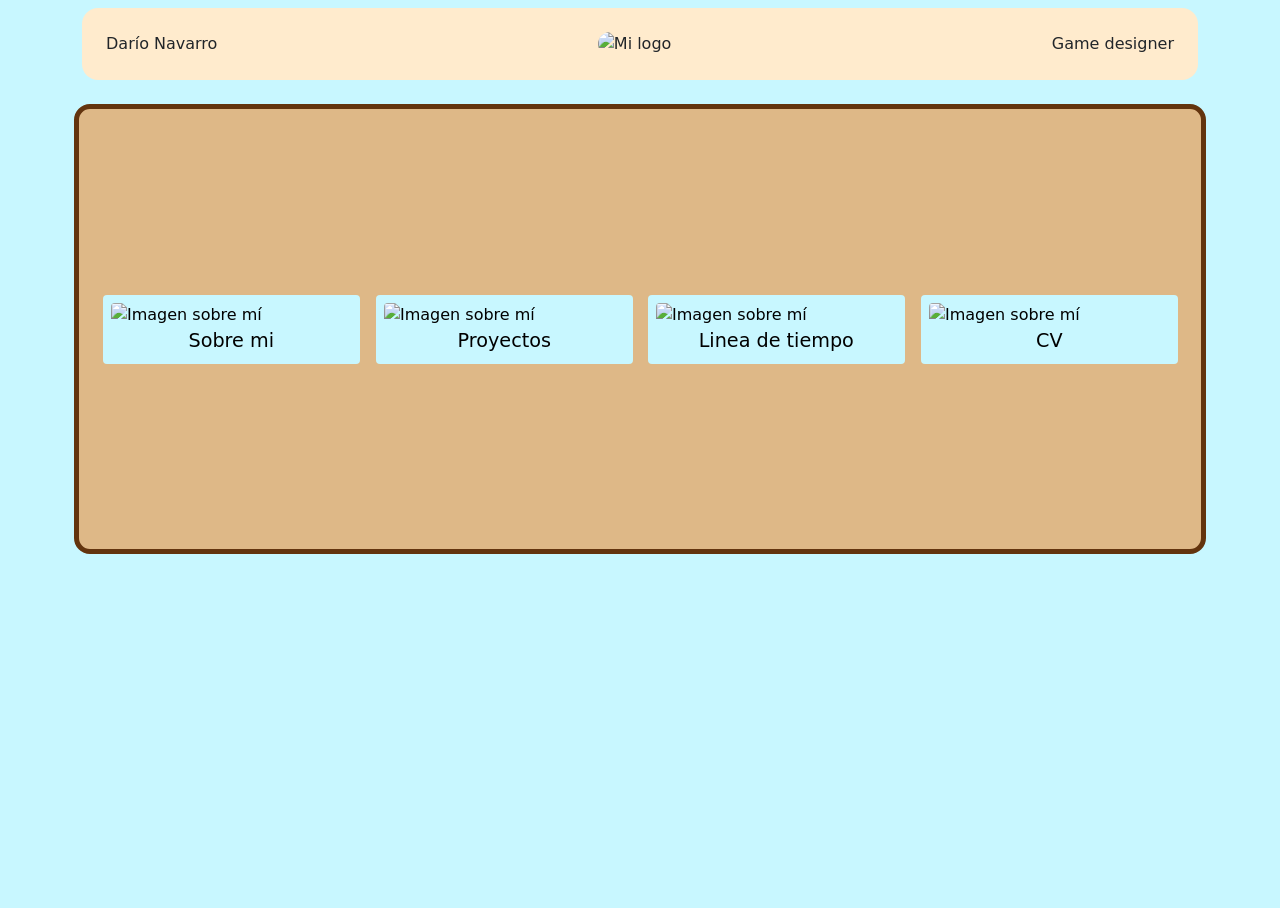
==== index.html @ 2c815daf "Init timeline" ====
<!DOCTYPE html>
<html lang="es" class="h-100">
    <head>
        <meta charset="UTF-8">
        <meta name="viewport" content="width=device-width, initial-scale=1.0">
        <title>Portfolio Darío Navarro</title>

        <!-- Bootstrap -->
        <link href="https://cdn.jsdelivr.net/npm/bootstrap@5.3.3/dist/css/bootstrap.min.css" rel="stylesheet" integrity="sha384-QWTKZyjpPEjISv5WaRU9OFeRpok6YctnYmDr5pNlyT2bRjXh0JMhjY6hW+ALEwIH" crossorigin="anonymous">

        <!-- Mi css -->
        <link rel="stylesheet" href="Css/styles.css">
    </head>
    <body class="container h-md-100">
        <!-- Header. Es la zona de arriba con mi logo, nombre etc -->
        <header class="pf-header pf-heading mt-2 p-4 rounded-4">
            <p>Darío Navarro</p>

            <!-- PONER LOGO BUENO -->
            <img class="rounded-5 w-auto" src="https://picsum.photos/100" alt="Mi logo">

            <p class="text-end">Game designer</p>
        </header>

        <!-- Cuerpo del tablón de anuncios -->
        <div class="pf-board my-4 p-3 gy-3 gy-lg-0 gx-3 row justify-content-evenly h-50 align-items-center">
            <div class="col-12 col-sm-6 col-lg-3">
                <a class="pf-card" href="HTML/sobremi.html">
                    <img class="img-fluid" src="https://picsum.photos/400" alt="Imagen sobre mí">
                    <p class="pf-card-text">Sobre mi</p>
                </a>
            </div>
            <div class="col-12 col-sm-6 col-lg-3">
                <a class="pf-card" href="HTML/proyectos.html">
                    <img class="img-fluid" src="https://picsum.photos/400" alt="Imagen sobre mí">
                    <p class="pf-card-text">Proyectos</p>
                </a>
            </div>
            <div class="col-12 col-sm-6 col-lg-3">
                <a class="pf-card" href="HTML/lineatiempo.html">
                    <img class="img-fluid" src="https://picsum.photos/400" alt="Imagen sobre mí">
                    <p class="pf-card-text">Linea de tiempo</p>
                </a>
            </div>
            <div class="col-12 col-sm-6 col-lg-3">
                <a class="pf-card" href="HTML/sobremi.html">
                    <img class="img-fluid" src="https://picsum.photos/400" alt="Imagen sobre mí">
                    <p class="pf-card-text">CV</p>
                </a>
            </div>
        </div>

        <!-- LIBRERÍAS -->
        <!-- JQueries -->
        <script src="js/libraries/jquery.js"></script>

        <!-- Mi JS -->
        <script src="Js/script.js"></script>
    </body>

    <footer>

    </footer>
</html>
---- Css/styles.css ----
/* ============================================================
   Variables
   ============================================================ */
:root{
    /* TEXTO */
    --font-size-lg: larger;
    --lineas-texto: 3em;

    /* COLORES */
    --color-bg: rgb(200, 247, 255);
    --color-heading: blanchedalmond;
    --color-board: burlywood;
    --color-hover: rgb(180, 218, 240);
    --color-text: black;

    /* BORDES */
    /* General */
    --radius-sm: 0.25rem;
    /* tablero */
    --border-color: rgb(99, 52, 14);
    --border-size: 0.33rem;
    --border-style: solid;

    /* PADDING */
    --padding-card: 0.5rem;

    /* GAP */
    --gap-col: 3rem;
    --gap-col-mobile: 7rem;

    /* TRANSICIONES */
    --transition-card: transform 0.3s ease, background-color 0.3s ease;
    --transition-fade: opacity 0.25s ease;
}

/* ============================================================
   Base
   ============================================================ */
body{
    background-color: var(--color-bg);
}

a{
    color: var(--color-text);
    text-decoration: none;
}

img{
    border-radius: var(--radius-sm);
}

p{
    margin-bottom: 0;
}

h1{
    margin-bottom: 0px;
}

/* ============================================================
   Theme
   ============================================================ */
.pf-heading{
    background-color: var(--color-heading);
}

.pf-board{
    background-color: var(--color-board);
    border: var(--border-size) var(--border-style) var(--border-color);
    border-radius: 1rem;
}

/* ============================================================
   Layout
   ============================================================ */
.pf-header{
    display: flex;
    align-items: center;
    justify-content: space-between;
}

.pf-col{
    display: flex;
    flex-direction: column;
    align-items: center;
    justify-content: center;
    gap: var(--gap-col);
}

.pf-card{
    display: flex;
    flex-direction: column;
    height: 25%;
    align-items: center;
    padding: var(--padding-card);
    background-color: var(--color-bg);
    border-radius: var(--radius-sm);
    will-change: transform;
    transition: var(--transition-card);
}

.pf-card img{
    width: 100%;
}

.pf-card:hover{
    background-color: var(--color-hover);
    transform: rotate(2deg) scale(1.05);
}

.pf-card-text{
    display: flex;
    align-items: center;
    justify-content: center;
    flex-grow: 1;
    width: 100%;
    font-size: var(--font-size-lg);
    text-align: center;
}

/* ============================================================
   Atras
   ============================================================ */
.pf-back-btn{
    position: fixed;
    left: 1vw;
    top: 1vh;
    z-index: 100;
    display: flex;
    align-items: center;
    width: clamp(50px, 10%, 75px);
    background-color: gray;
    border-radius: 100%;
    opacity: 50%;
    transition: var(--transition-fade);
}

.pf-back-btn img{
    width: 100%;
}

.pf-back-btn:hover{
    opacity: 100%;
}

/* ============================================================
   Galeria y carrousel
   ============================================================ */
.pf-carousel{
    display: none;
}

/* ============================================================
   Responsive
   ============================================================ */
@media (max-width: 860px){
    .pf-card-text{
        min-height: var(--lineas-texto);
    }
}

@media (max-width: 992px){
    .pf-col{
        gap: var(--gap-col-mobile);
    }

    .pf-card-text{
        font-size: clamp(0.65rem, 3.4vw, 1rem);
    }

    /* En móvil la cuadrícula se sustituye por el carrusel */
    .pf-gallery{
        display: none;
    }

    .pf-carousel{
        display: block;
    }
}

@media (min-width: 993px){
    .h-md-100{
        height: 100%;
    }
}
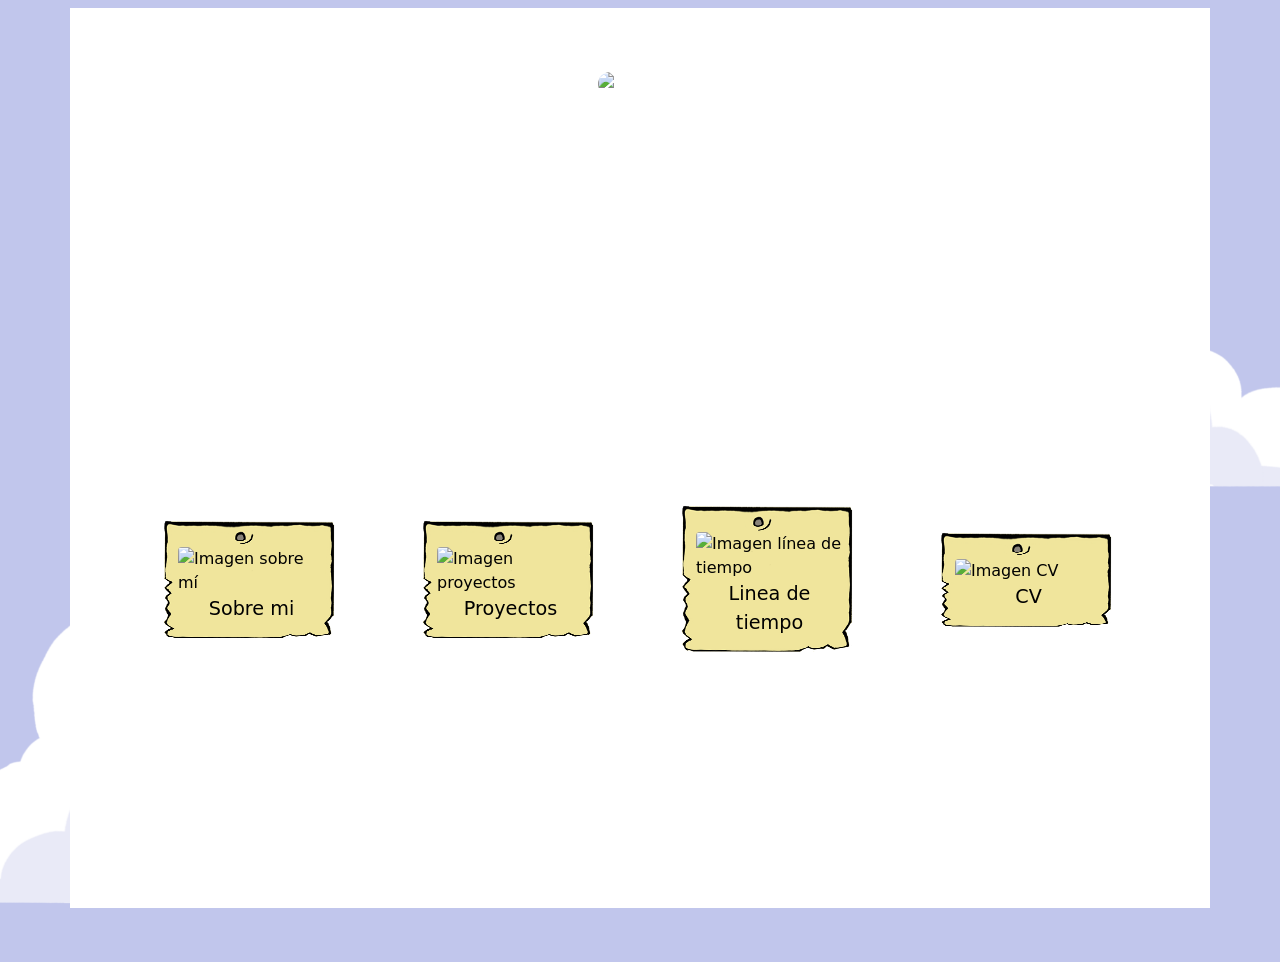
==== commit 7627a80e: "Implementación de arte por vivecode" ====
--- a/index.html
+++ b/index.html
@@ -12,41 +12,58 @@
         <link rel="stylesheet" href="Css/styles.css">
     </head>
     <body class="container h-md-100">
-        <!-- Header. Es la zona de arriba con mi logo, nombre etc -->
-        <header class="pf-header pf-heading mt-2 p-4 rounded-4">
-            <p>Darío Navarro</p>
+        <!-- TITULAR. Cabecera con nombre, logo, etc.
+             .pf-titular = tablón grande de fondo  |  .pf-placa = rótulo oscuro con el texto.
+             Solo hay que poner las clases; las imágenes se cambian en el css (variables --titular-* y --placa-*). -->
+        <header class="pf-titular mt-2">
+            <div class="pf-placa pf-header">
+                <p>Darío Navarro</p>
 
-            <!-- PONER LOGO BUENO -->
-            <img class="rounded-5 w-auto" src="https://picsum.photos/100" alt="Mi logo">
+                <!-- PONER LOGO BUENO -->
+                <img class="rounded-5 w-auto" src="https://picsum.photos/100" alt="Mi logo">
 
-            <p class="text-end">Game designer</p>
+                <p class="text-end">Game designer</p>
+            </div>
         </header>
 
-        <!-- Cuerpo del tablón de anuncios -->
-        <div class="pf-board my-4 p-3 gy-3 gy-lg-0 gx-3 row justify-content-evenly h-50 align-items-center">
-            <div class="col-12 col-sm-6 col-lg-3">
-                <a class="pf-card" href="HTML/sobremi.html">
-                    <img class="img-fluid" src="https://picsum.photos/400" alt="Imagen sobre mí">
-                    <p class="pf-card-text">Sobre mi</p>
-                </a>
-            </div>
-            <div class="col-12 col-sm-6 col-lg-3">
-                <a class="pf-card" href="HTML/proyectos.html">
-                    <img class="img-fluid" src="https://picsum.photos/400" alt="Imagen sobre mí">
-                    <p class="pf-card-text">Proyectos</p>
-                </a>
-            </div>
-            <div class="col-12 col-sm-6 col-lg-3">
-                <a class="pf-card" href="HTML/lineatiempo.html">
-                    <img class="img-fluid" src="https://picsum.photos/400" alt="Imagen sobre mí">
-                    <p class="pf-card-text">Linea de tiempo</p>
-                </a>
-            </div>
-            <div class="col-12 col-sm-6 col-lg-3">
-                <a class="pf-card" href="HTML/sobremi.html">
-                    <img class="img-fluid" src="https://picsum.photos/400" alt="Imagen sobre mí">
-                    <p class="pf-card-text">CV</p>
-                </a>
+        <!-- TABLÓN de anuncios.
+             .pf-board = fondo de madera (variables --tablon-* del css).
+             El .row de dentro contiene los FOLIOS (.pf-card) pegados encima (variables --folio-* del css). -->
+        <div class="pf-board my-4">
+            <div class="row gy-3 gy-lg-0 gx-3 justify-content-evenly align-items-center">
+
+                <!-- FOLIO 1 -->
+                <div class="col-12 col-sm-6 col-lg-3 ">
+                    <a class="pf-card" href="HTML/sobremi.html">
+                        <img class="img-fluid" src="https://picsum.photos/400" alt="Imagen sobre mí">
+                        <p class="pf-card-text">Sobre mi</p>
+                    </a>
+                </div>
+
+                <!-- FOLIO 2 -->
+                <div class="col-12 col-sm-6 col-lg-3">
+                    <a class="pf-card" href="HTML/proyectos.html">
+                        <img class="img-fluid" src="https://picsum.photos/400" alt="Imagen proyectos">
+                        <p class="pf-card-text">Proyectos</p>
+                    </a>
+                </div>
+
+                <!-- FOLIO 3 -->
+                <div class="col-12 col-sm-6 col-lg-3">
+                    <a class="pf-card" href="HTML/lineatiempo.html">
+                        <img class="img-fluid" src="https://picsum.photos/400" alt="Imagen línea de tiempo">
+                        <p class="pf-card-text">Linea de tiempo</p>
+                    </a>
+                </div>
+
+                <!-- FOLIO 4 -->
+                <div class="col-12 col-sm-6 col-lg-3">
+                    <a class="pf-card" href="HTML/sobremi.html">
+                        <img class="img-fluid" src="https://picsum.photos/400" alt="Imagen CV">
+                        <p class="pf-card-text">CV</p>
+                    </a>
+                </div>
+
             </div>
         </div>
 
@@ -61,4 +78,4 @@
     <footer>
 
     </footer>
-</html>
+</html>
--- a/Css/styles.css
+++ b/Css/styles.css
@@ -1,45 +1,117 @@
-/* ============================================================
-   Variables
-   ============================================================ */
+/* ╔══════════════════════════════════════════════════════════════════╗
+   ║                         ÍNDICE DE AJUSTES                        ║
+   ║  Todo lo que hay que tocar está en el bloque :root de abajo.     ║
+   ║  Para cada pieza de arte hay SIEMPRE las mismas variables:       ║
+   ║     -img      → ruta de la imagen                                ║
+   ║     -slice    → cuánto de la IMAGEN es "borde" (en %, ver abajo) ║
+   ║     -borde    → tamaño en PANTALLA de esas esquinas/lados        ║
+   ║     -padding  → espacio entre el borde y el contenido            ║
+   ║  1. FONDO TOTAL   (nubes, se repite en vertical)                 ║
+   ║  2. TABLÓN        (tablones de madera, se repite en vertical)    ║
+   ║  3. FOLIO         (hoja de papel que enmarca imagen + texto)     ║
+   ║  4. TITULAR       (tablón grande de la cabecera)                 ║
+   ║  5. PLACA         (rótulo oscuro dentro del titular)             ║
+   ╚══════════════════════════════════════════════════════════════════╝ */
+
 :root{
-    /* TEXTO */
+
+    /* ══════════════════════════════════════════════════════════════
+       1. FONDO TOTAL · nubes
+       Una imagen que empalma consigo misma arriba/abajo y se repite
+       hacia abajo todo lo que haga falta.
+       ══════════════════════════════════════════════════════════════ */
+    --fondo-img: url("/media/img/Deco/Cielo.png");  /* ← IMAGEN */
+    --fondo-tamano: 100% auto;     /* ancho alto. "100% auto" = ocupa todo el ancho sin deformarse */
+    --fondo-posicion: top center;
+    --fondo-respaldo: rgb(176, 178, 220);  /* color de cielo mientras carga / si falta la imagen */
+
+    /* ══════════════════════════════════════════════════════════════
+       2. TABLÓN · tablones de madera
+       Necesita DOS imágenes del mismo tile (ver documentación).
+       ══════════════════════════════════════════════════════════════ */
+    --tablon-img-bordes: url("../media/img/tablones-tile.png");   /* ← IMAGEN 1: tile completo */
+    --tablon-img-centro: url("../media/img/tablones-centro.png"); /* ← IMAGEN 2: tile sin bordes laterales */
+    --tablon-alto: 778;            /* ← alto en px de la imagen (solo el número) */
+    --tablon-lado: 16;             /* ← ancho en px del borde lateral (solo el número) */
+    --tablon-repeticiones: 1;      /* nº mínimo de tiles (1 tile = 5 tablones) */
+    --tablon-padding: 40px 32px;   /* margen interior: arriba/abajo  izquierda/derecha */
+
+    /* ══════════════════════════════════════════════════════════════
+       3. FOLIO · hoja de papel que enmarca cada imagen+texto
+       ══════════════════════════════════════════════════════════════ */
+    --folio-img: url("/media/img/Deco/Hojas/hojaentera.png");        /* ← IMAGEN */
+
+    /* --folio-slice: qué parte de la IMAGEN cuenta como "borde" (contorno irregular + margen transparente + chincheta).
+       Se da en % para que funcione con cualquier resolución de imagen (1x, 2x, 4x...).
+       Orden: ARRIBA  DERECHA  ABAJO  IZQUIERDA.
+       Cómo ajustarlo: mide en la imagen la distancia (px) desde su borde hasta donde TERMINA el contorno
+       irregular (arriba, hasta debajo de la chincheta) y divídela entre el alto/ancho de la imagen.
+       Si ves el contorno del papel TAPADO por la foto → AUMENTA el %. */
+    --folio-slice: 14% 8% 8% 8%;
+
+    /* --folio-borde: cuánto papel se ve (en pantalla) entre el contorno y la imagen. Mismo orden. Aquí SÍ vale px/rem.
+       Si el papel queda pegado a la foto → AUMENTA. Si sobra mucho papel → REDUCE. */
+    --folio-borde: 3.5rem 1.5rem 1.5rem 1.5rem;
+    --folio-padding: 0.5rem 1.5rem 1rem 1.5rem;  /* espacio extra hasta el contenido (arriba derecha abajo izquierda) */
+    --folio-repeat: stretch;       /* stretch = estira los lados | round = los repite (si llevan dibujo repetible) */
+    --folio-respaldo: transparent; /* color provisional mientras no hay arte (ej: khaki). Con arte: transparent */
+
+    /* Chincheta / clip (OPCIONAL): imagen suelta encima del folio, centrada arriba.
+       Si la chincheta YA está dibujada dentro de folio.png, déjalo en none. */
+    --folio-chincheta-img: none;   /* ej: url("../media/img/folio-chincheta.png") */
+    --folio-chincheta-ancho: 2rem;
+    --folio-chincheta-y: -0.5rem;  /* posición vertical (negativo = sobresale por arriba) */
+
+    /* ══════════════════════════════════════════════════════════════
+       4. TITULAR · tablón grande de la cabecera
+       ══════════════════════════════════════════════════════════════ */
+    --titular-img: url("../media/img/titular.png");    /* ← IMAGEN */
+    --titular-slice: 25% 4%;       /* ← % de la IMAGEN que es borde: ARRIBA/ABAJO  IZQUIERDA/DERECHA (o 4 valores) */
+    --titular-borde: 1.5rem 2rem;  /* ← borde en pantalla: ARRIBA/ABAJO  IZQUIERDA/DERECHA */
+    --titular-padding: 0.5rem;     /* espacio entre el borde y la placa */
+    --titular-repeat: stretch;
+    --titular-respaldo: transparent;
+
+    /* ══════════════════════════════════════════════════════════════
+       5. PLACA · rótulo oscuro dentro del titular (lleva el texto)
+       ══════════════════════════════════════════════════════════════ */
+    --placa-img: url("../media/img/placa.png");        /* ← IMAGEN */
+    --placa-slice: 25% 4%;         /* ← % de la IMAGEN que es borde: ARRIBA/ABAJO  IZQUIERDA/DERECHA (o 4 valores) */
+    --placa-borde: 1rem 1.5rem;    /* ← borde en pantalla: ARRIBA/ABAJO  IZQUIERDA/DERECHA */
+    --placa-padding: 1rem 1.5rem;  /* espacio entre el borde y el texto */
+    --placa-repeat: stretch;
+    --placa-respaldo: transparent;
+    --placa-color-texto: white;
+    --fuente-titular: inherit;     /* ej: "Patrick Hand", cursive */
+
+    /* ══════════════════════════════════════════════════════════════
+       OTROS (no tienen que ver con el arte)
+       ══════════════════════════════════════════════════════════════ */
     --font-size-lg: larger;
     --lineas-texto: 3em;
-
-    /* COLORES */
-    --color-bg: rgb(200, 247, 255);
-    --color-heading: blanchedalmond;
-    --color-board: burlywood;
-    --color-hover: rgb(180, 218, 240);
     --color-text: black;
-
-    /* BORDES */
-    /* General */
     --radius-sm: 0.25rem;
-    /* tablero */
-    --border-color: rgb(99, 52, 14);
-    --border-size: 0.33rem;
-    --border-style: solid;
-
-    /* PADDING */
-    --padding-card: 0.5rem;
-
-    /* GAP */
     --gap-col: 3rem;
     --gap-col-mobile: 7rem;
-
-    /* TRANSICIONES */
-    --transition-card: transform 0.3s ease, background-color 0.3s ease;
+    --transition-card: transform 0.3s ease;
     --transition-fade: opacity 0.25s ease;
 }
 
 /* ============================================================
+   1. FONDO TOTAL (nubes)
+   ⚠ NO TOCAR. Se ajusta con las variables --fondo-*
+   ============================================================ */
+html{
+    background-color: var(--fondo-respaldo);
+    background-image: var(--fondo-img);
+    background-size: var(--fondo-tamano);
+    background-position: var(--fondo-posicion);
+    background-repeat: repeat-y;
+}
+
+/* ============================================================
    Base
    ============================================================ */
-body{
-    background-color: var(--color-bg);
-}
-
 a{
     color: var(--color-text);
     text-decoration: none;
@@ -58,16 +130,85 @@
 }
 
 /* ============================================================
-   Theme
-   ============================================================ */
-.pf-heading{
-    background-color: var(--color-heading);
-}
-
+   MOTOR 9-SLICE (folio, titular, placa)
+   ⚠ NO TOCAR. Las tres piezas comparten este bloque; cada una
+   solo se diferencia en sus variables (más abajo).
+   ============================================================ */
+.pf-card,
+.pf-titular,
+.pf-placa{
+    box-sizing: border-box;
+    border-style: solid;
+    border-color: transparent;               /* si falta la imagen no sale un borde negro */
+    border-width: var(--s9-borde);
+    border-image-source: var(--s9-img);
+    border-image-slice: var(--s9-slice) fill;
+    border-image-repeat: var(--s9-repeat);
+    padding: var(--s9-padding);
+    background-color: var(--s9-respaldo);
+    background-clip: padding-box;
+}
+
+/* Cada clase "enchufa" sus variables al motor */
+.pf-card{
+    --s9-img: var(--folio-img);
+    --s9-slice: var(--folio-slice);
+    --s9-borde: var(--folio-borde);
+    --s9-padding: var(--folio-padding);
+    --s9-repeat: var(--folio-repeat);
+    --s9-respaldo: var(--folio-respaldo);
+}
+
+.pf-titular{
+    --s9-img: var(--titular-img);
+    --s9-slice: var(--titular-slice);
+    --s9-borde: var(--titular-borde);
+    --s9-padding: var(--titular-padding);
+    --s9-repeat: var(--titular-repeat);
+    --s9-respaldo: var(--titular-respaldo);
+}
+
+.pf-placa{
+    --s9-img: var(--placa-img);
+    --s9-slice: var(--placa-slice);
+    --s9-borde: var(--placa-borde);
+    --s9-padding: var(--placa-padding);
+    --s9-repeat: var(--placa-repeat);
+    --s9-respaldo: var(--placa-respaldo);
+    color: var(--placa-color-texto);
+    font-family: var(--fuente-titular);
+}
+
+/* ============================================================
+   2. TABLÓN DE MADERA (.pf-board)
+   ⚠ NO TOCAR. Todo se ajusta desde las variables --tablon-*
+   ============================================================ */
 .pf-board{
-    background-color: var(--color-board);
-    border: var(--border-size) var(--border-style) var(--border-color);
-    border-radius: 1rem;
+    box-sizing: border-box;
+    min-height: calc(var(--tablon-alto) * var(--tablon-repeticiones) * 1px);
+    padding: var(--tablon-padding);
+
+    /* Centra las hojas en vertical dentro del tablón */
+    display: flex;
+    flex-direction: column;
+    justify-content: center;
+
+    /* CAPA 1 (encima): bordes laterales irregulares */
+    border-style: solid;
+    border-color: transparent;
+    border-width: 0 calc(var(--tablon-lado) * 1px);
+    border-image-source: var(--tablon-img-bordes);
+    border-image-slice: 0 var(--tablon-lado);
+    border-image-repeat: stretch round;
+
+    /* CAPA 2 (debajo): relleno de madera y líneas divisorias */
+    background-image: var(--tablon-img-centro);
+    background-size: 100% calc(var(--tablon-alto) * 1px);
+    background-repeat: no-repeat round;
+    background-clip: padding-box;
+
+    /* ✖ NO añadir aquí: background-color, background (abreviado),
+         border-radius, overflow:hidden ni border-width arriba/abajo. */
 }
 
 /* ============================================================
@@ -87,24 +228,40 @@
     gap: var(--gap-col);
 }
 
+/* ============================================================
+   3. FOLIO (.pf-card) · contenido y chincheta
+   (el marco de papel lo pone el motor 9-slice de arriba)
+   ============================================================ */
 .pf-card{
+    position: relative;
     display: flex;
     flex-direction: column;
-    height: 25%;
-    align-items: center;
-    padding: var(--padding-card);
-    background-color: var(--color-bg);
-    border-radius: var(--radius-sm);
+    height: auto;              /* ⚠ el folio SIEMPRE mide lo que mide su contenido (imagen + texto). No poner % ni px aquí */
+    align-items: center;
     will-change: transform;
     transition: var(--transition-card);
 }
 
+.pf-card::before{                            /* chincheta (opcional) */
+    content: "";
+    position: absolute;
+    top: var(--folio-chincheta-y);
+    left: 50%;
+    width: var(--folio-chincheta-ancho);
+    aspect-ratio: 1;
+    transform: translateX(-50%);
+    background: var(--folio-chincheta-img) center / contain no-repeat;
+    pointer-events: none;
+}
+
 .pf-card img{
+    display: block;
     width: 100%;
+    height: auto;
+    flex-shrink: 0;            /* la imagen nunca se encoge dentro del folio */
 }
 
 .pf-card:hover{
-    background-color: var(--color-hover);
     transform: rotate(2deg) scale(1.05);
 }
 
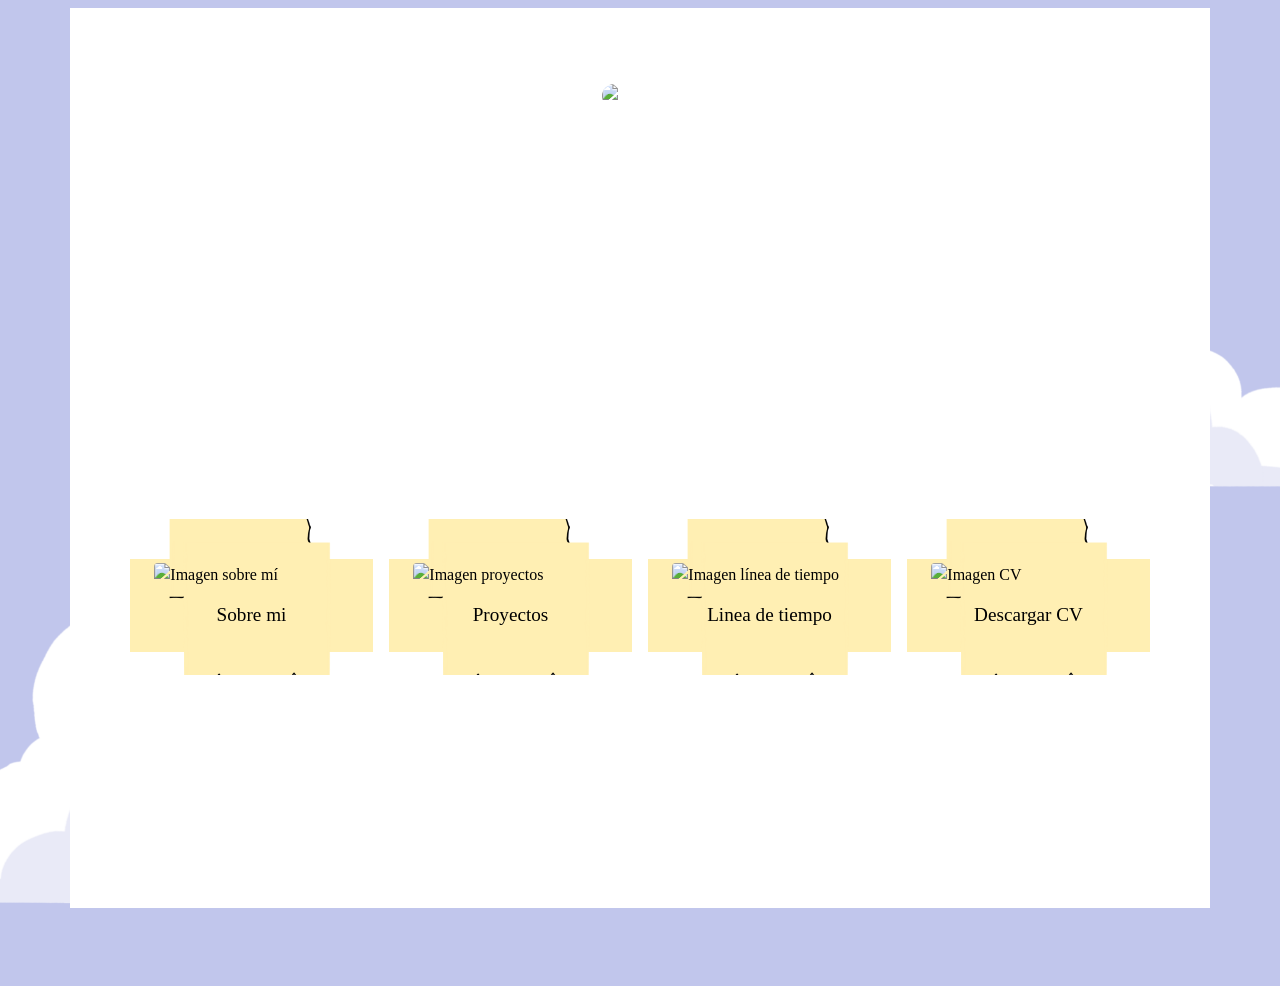
==== commit 1e90e384: "Mejoras visual Hojas (a medias), tipografía, justificar contenido, enlace descarga CV" ====
--- a/index.html
+++ b/index.html
@@ -17,12 +17,12 @@
              Solo hay que poner las clases; las imágenes se cambian en el css (variables --titular-* y --placa-*). -->
         <header class="pf-titular mt-2">
             <div class="pf-placa pf-header">
-                <p>Darío Navarro</p>
+                <h1>Darío Navarro</h1>
 
                 <!-- PONER LOGO BUENO -->
                 <img class="rounded-5 w-auto" src="https://picsum.photos/100" alt="Mi logo">
 
-                <p class="text-end">Game designer</p>
+                <h1 class="text-end">Game designer</h1>
             </div>
         </header>
 
@@ -30,10 +30,10 @@
              .pf-board = fondo de madera (variables --tablon-* del css).
              El .row de dentro contiene los FOLIOS (.pf-card) pegados encima (variables --folio-* del css). -->
         <div class="pf-board my-4">
-            <div class="row gy-3 gy-lg-0 gx-3 justify-content-evenly align-items-center">
+            <div class="row gy-3 gy-lg-0 gx-3 justify-content-evenly">
 
                 <!-- FOLIO 1 -->
-                <div class="col-12 col-sm-6 col-lg-3 ">
+                <div class="col-12 col-sm-6 col-lg-3">
                     <a class="pf-card" href="HTML/sobremi.html">
                         <img class="img-fluid" src="https://picsum.photos/400" alt="Imagen sobre mí">
                         <p class="pf-card-text">Sobre mi</p>
@@ -42,7 +42,7 @@
 
                 <!-- FOLIO 2 -->
                 <div class="col-12 col-sm-6 col-lg-3">
-                    <a class="pf-card" href="HTML/proyectos.html">
+                    <a class="pf-card d-flex" href="HTML/proyectos.html">
                         <img class="img-fluid" src="https://picsum.photos/400" alt="Imagen proyectos">
                         <p class="pf-card-text">Proyectos</p>
                     </a>
@@ -58,9 +58,9 @@
 
                 <!-- FOLIO 4 -->
                 <div class="col-12 col-sm-6 col-lg-3">
-                    <a class="pf-card" href="HTML/sobremi.html">
+                    <a class="pf-card" href="media/Docs/CV-MonitorDarioNavarro.pdf" download="CV Dario Navarro Garcia">
                         <img class="img-fluid" src="https://picsum.photos/400" alt="Imagen CV">
-                        <p class="pf-card-text">CV</p>
+                        <p class="pf-card-text">Descargar CV</p>
                     </a>
                 </div>
 
--- a/Css/styles.css
+++ b/Css/styles.css
@@ -8,7 +8,7 @@
    ║     -padding  → espacio entre el borde y el contenido            ║
    ║  1. FONDO TOTAL   (nubes, se repite en vertical)                 ║
    ║  2. TABLÓN        (tablones de madera, se repite en vertical)    ║
-   ║  3. FOLIO         (hoja de papel que enmarca imagen + texto)     ║
+   ║  3. FOLIO         (hoja de papel: pieza arriba/medio/abajo)      ║
    ║  4. TITULAR       (tablón grande de la cabecera)                 ║
    ║  5. PLACA         (rótulo oscuro dentro del titular)             ║
    ╚══════════════════════════════════════════════════════════════════╝ */
@@ -20,7 +20,7 @@
        Una imagen que empalma consigo misma arriba/abajo y se repite
        hacia abajo todo lo que haga falta.
        ══════════════════════════════════════════════════════════════ */
-    --fondo-img: url("/media/img/Deco/Cielo.png");  /* ← IMAGEN */
+    --fondo-img: url("../media/img/Deco/Cielo.png");  /* ← IMAGEN */
     --fondo-tamano: 100% auto;     /* ancho alto. "100% auto" = ocupa todo el ancho sin deformarse */
     --fondo-posicion: top center;
     --fondo-respaldo: rgb(176, 178, 220);  /* color de cielo mientras carga / si falta la imagen */
@@ -38,23 +38,36 @@
 
     /* ══════════════════════════════════════════════════════════════
        3. FOLIO · hoja de papel que enmarca cada imagen+texto
-       ══════════════════════════════════════════════════════════════ */
-    --folio-img: url("/media/img/Deco/Hojas/hojaentera.png");        /* ← IMAGEN */
-
-    /* --folio-slice: qué parte de la IMAGEN cuenta como "borde" (contorno irregular + margen transparente + chincheta).
-       Se da en % para que funcione con cualquier resolución de imagen (1x, 2x, 4x...).
-       Orden: ARRIBA  DERECHA  ABAJO  IZQUIERDA.
-       Cómo ajustarlo: mide en la imagen la distancia (px) desde su borde hasta donde TERMINA el contorno
-       irregular (arriba, hasta debajo de la chincheta) y divídela entre el alto/ancho de la imagen.
-       Si ves el contorno del papel TAPADO por la foto → AUMENTA el %. */
-    --folio-slice: 14% 8% 8% 8%;
-
-    /* --folio-borde: cuánto papel se ve (en pantalla) entre el contorno y la imagen. Mismo orden. Aquí SÍ vale px/rem.
-       Si el papel queda pegado a la foto → AUMENTA. Si sobra mucho papel → REDUCE. */
-    --folio-borde: 3.5rem 1.5rem 1.5rem 1.5rem;
-    --folio-padding: 0.5rem 1.5rem 1rem 1.5rem;  /* espacio extra hasta el contenido (arriba derecha abajo izquierda) */
-    --folio-repeat: stretch;       /* stretch = estira los lados | round = los repite (si llevan dibujo repetible) */
-    --folio-respaldo: transparent; /* color provisional mientras no hay arte (ej: khaki). Con arte: transparent */
+       Se construye por SECCIONES (como los tablones):
+            ┌───────────────┐
+            │  ARRIBA       │  borde roto de arriba (+ chincheta si la lleva)
+            ├───────────────┤
+            │  MEDIO        │  laterales del papel (se estira en vertical)
+            ├───────────────┤
+            │  ABAJO        │  borde roto de abajo
+            └───────────────┘
+       Las 3 imágenes deben tener EL MISMO ANCHO (ver documentación / script dividir_folio.py).
+       Todo se escala con el ancho del folio, por eso no se puede deformar ni desbordar.
+       ══════════════════════════════════════════════════════════════ */
+    --folio-img-arriba: url("/media/img/Deco/Hojas/hojalado.png");   /* ← IMAGEN 1: parte de arriba */
+    --folio-img-medio:  url("/media/img/Deco/Hojas/hojacentro.png");    /* ← IMAGEN 2: parte central */
+    --folio-img-abajo:  url("/media/img/Deco/Hojas/hojaesquina2.png");    /* ← IMAGEN 3: parte de abajo */
+
+    /* Medidas en px de las imágenes de arriba y abajo (solo números, SIN "px").
+       Las imprime el script dividir_folio.py. Sirven para calcular la proporción. */
+    --folio-arriba-ancho: 1016;    /* ← ancho de folio-arriba.png */
+    --folio-arriba-alto:  170;     /* ← alto  de folio-arriba.png */
+    --folio-abajo-ancho:  1016;    /* ← ancho de folio-abajo.png */
+    --folio-abajo-alto:   100;     /* ← alto  de folio-abajo.png */
+
+    /* Margen del contenido (imagen + texto) respecto al papel */
+    --folio-margen-x: 10%;         /* laterales. En % del ancho del folio (si sube, la imagen se hace más pequeña) */
+    --folio-margen-arriba: 0.25rem;/* espacio entre la parte de arriba del papel y la imagen */
+    --folio-margen-abajo: 0.5rem;  /* espacio entre el texto y la parte de abajo del papel */
+
+    --folio-medio-tamano: 100% 100%; /* "100% 100%" = el medio se estira. No tocar salvo que el artista lo pida */
+    --folio-texto-lineas: 2;       /* líneas de texto que se RESERVAN bajo la imagen (así todos los folios miden igual aunque un título ocupe 1 o 2 líneas) */
+    --folio-respaldo: transparent; /* color provisional del papel mientras no hay arte (ej: khaki). Con arte: transparent */
 
     /* Chincheta / clip (OPCIONAL): imagen suelta encima del folio, centrada arriba.
        Si la chincheta YA está dibujada dentro de folio.png, déjalo en none. */
@@ -88,7 +101,6 @@
        OTROS (no tienen que ver con el arte)
        ══════════════════════════════════════════════════════════════ */
     --font-size-lg: larger;
-    --lineas-texto: 3em;
     --color-text: black;
     --radius-sm: 0.25rem;
     --gap-col: 3rem;
@@ -97,6 +109,19 @@
     --transition-fade: opacity 0.25s ease;
 }
 
+/* FUENTES */
+@font-face {
+    font-family: 'Zilla Slab';
+    src: url(https://fonts.googleapis.com/css2?family=Zilla+Slab:wght@700&display=swap);
+    font-weight: normal;
+    font-style: normal;
+    font-display: swap;
+}
+
+*{
+    font-family:'Zilla Slab';
+}
+
 /* ============================================================
    1. FONDO TOTAL (nubes)
    ⚠ NO TOCAR. Se ajusta con las variables --fondo-*
@@ -130,11 +155,10 @@
 }
 
 /* ============================================================
-   MOTOR 9-SLICE (folio, titular, placa)
+   MOTOR 9-SLICE (titular y placa)
    ⚠ NO TOCAR. Las tres piezas comparten este bloque; cada una
    solo se diferencia en sus variables (más abajo).
    ============================================================ */
-.pf-card,
 .pf-titular,
 .pf-placa{
     box-sizing: border-box;
@@ -150,15 +174,6 @@
 }
 
 /* Cada clase "enchufa" sus variables al motor */
-.pf-card{
-    --s9-img: var(--folio-img);
-    --s9-slice: var(--folio-slice);
-    --s9-borde: var(--folio-borde);
-    --s9-padding: var(--folio-padding);
-    --s9-repeat: var(--folio-repeat);
-    --s9-respaldo: var(--folio-respaldo);
-}
-
 .pf-titular{
     --s9-img: var(--titular-img);
     --s9-slice: var(--titular-slice);
@@ -229,20 +244,64 @@
 }
 
 /* ============================================================
-   3. FOLIO (.pf-card) · contenido y chincheta
-   (el marco de papel lo pone el motor 9-slice de arriba)
-   ============================================================ */
+   3. FOLIO (.pf-card) · por secciones: arriba / medio / abajo
+   ⚠ NO TOCAR. Se ajusta con las variables --folio-*
+   ============================================================ */
+
+/* ── MISMO TAMAÑO PARA TODOS LOS FOLIOS ──
+   Las columnas de una fila se estiran a la altura de la más alta
+   y cada folio rellena su columna. (!important porque Bootstrap lo usa en .align-items-center) */
+.pf-board .row{
+    align-items: stretch !important;
+}
+
+.pf-board .row > *{
+    display: flex;
+}
+
 .pf-card{
     position: relative;
     display: flex;
     flex-direction: column;
-    height: auto;              /* ⚠ el folio SIEMPRE mide lo que mide su contenido (imagen + texto). No poner % ni px aquí */
-    align-items: center;
+    flex: 1 1 auto;            /* rellena la columna (ancho y alto) */
+    height: auto;              /* ⚠ NO poner % ni px aquí */
+    align-items: center;
+    box-sizing: border-box;
+
+    /* Las franjas de arriba y abajo se reservan con padding en % (= % del ANCHO del folio),
+       igual a la proporción de cada imagen. El -1px hace que el medio solape 1px bajo la
+       pieza de arriba/abajo y no salga una línea fina entre secciones. */
+    padding: calc(var(--folio-arriba-alto) / var(--folio-arriba-ancho) * 100% - 1px) 0
+             calc(var(--folio-abajo-alto)  / var(--folio-abajo-ancho)  * 100% - 1px) 0;
+
+    /* 3 capas (la primera queda encima): arriba, abajo, medio */
+    background-image: var(--folio-img-arriba), var(--folio-img-abajo), var(--folio-img-medio);
+    background-size: 100% auto, 100% auto, var(--folio-medio-tamano);   /* "auto" = mantiene la proporción */
+    background-position: top center, bottom center, center;
+    background-repeat: no-repeat;
+    background-origin: border-box, border-box, content-box;
+    background-clip: border-box, border-box, content-box;   /* el medio solo pinta ENTRE arriba y abajo */
+    background-color: var(--folio-respaldo);                 /* (se pinta solo en la zona central) */
+
     will-change: transform;
     transition: var(--transition-card);
 }
 
-.pf-card::before{                            /* chincheta (opcional) */
+/* Contenido (imagen y texto): nunca más ancho que el papel */
+.pf-card > *{
+    width: calc(100% - 2 * var(--folio-margen-x));
+    min-width: 0;
+}
+
+.pf-card > :first-child{
+    margin-top: var(--folio-margen-arriba);
+}
+
+.pf-card > :last-child{
+    margin-bottom: var(--folio-margen-abajo);
+}
+
+.pf-card::before{                            /* chincheta suelta (opcional) */
     content: "";
     position: absolute;
     top: var(--folio-chincheta-y);
@@ -256,7 +315,6 @@
 
 .pf-card img{
     display: block;
-    width: 100%;
     height: auto;
     flex-shrink: 0;            /* la imagen nunca se encoge dentro del folio */
 }
@@ -270,7 +328,7 @@
     align-items: center;
     justify-content: center;
     flex-grow: 1;
-    width: 100%;
+    min-height: calc(var(--folio-texto-lineas) * 1.5em);   /* reserva N líneas de texto */
     font-size: var(--font-size-lg);
     text-align: center;
 }
@@ -310,12 +368,6 @@
 /* ============================================================
    Responsive
    ============================================================ */
-@media (max-width: 860px){
-    .pf-card-text{
-        min-height: var(--lineas-texto);
-    }
-}
-
 @media (max-width: 992px){
     .pf-col{
         gap: var(--gap-col-mobile);
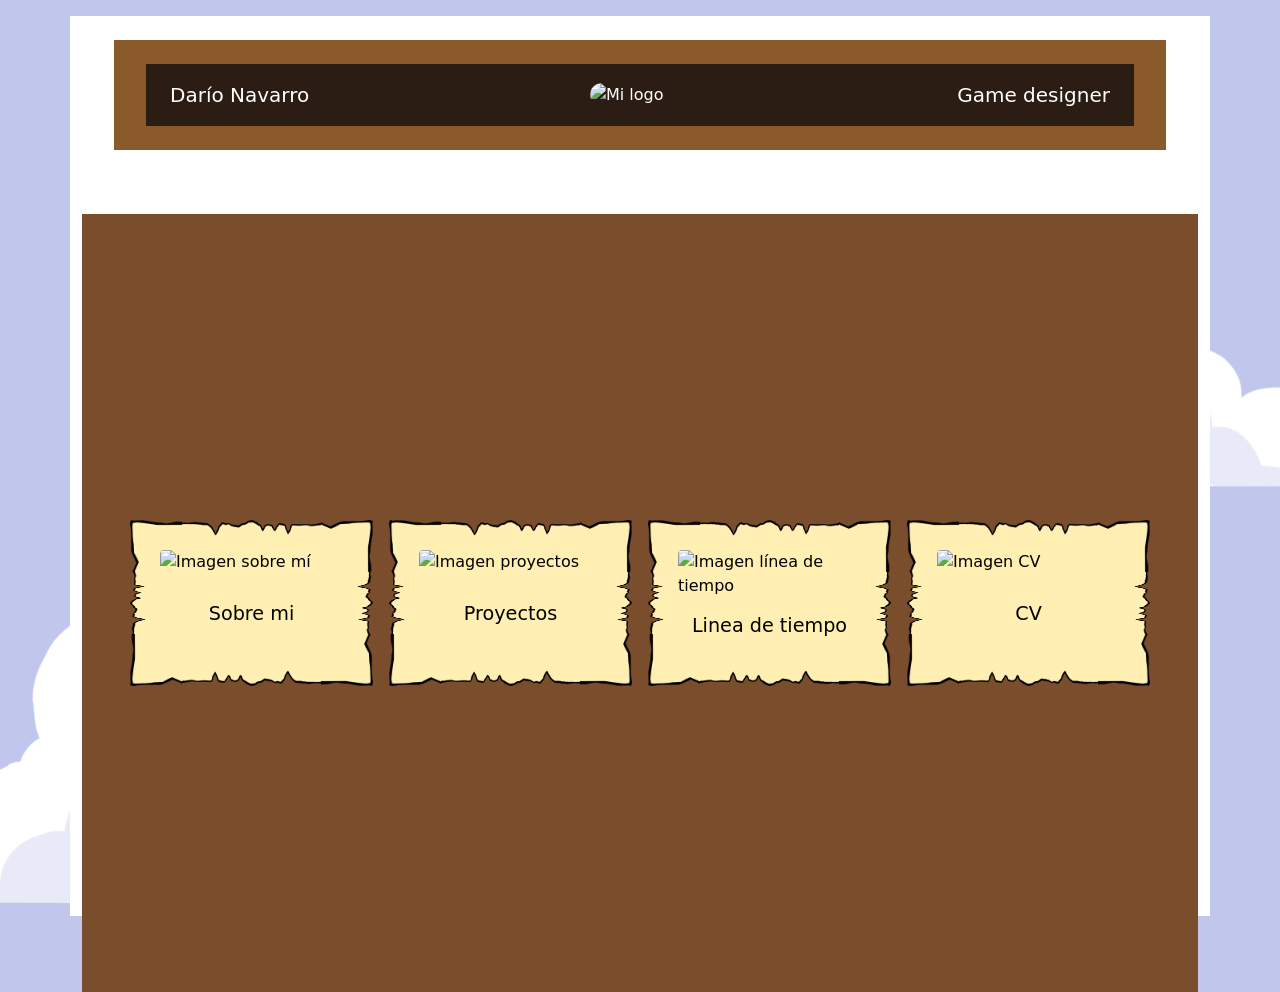
==== commit 437ba453: "Implementación de arte y textos de algunas secciones" ====
--- a/index.html
+++ b/index.html
@@ -15,26 +15,26 @@
         <!-- TITULAR. Cabecera con nombre, logo, etc.
              .pf-titular = tablón grande de fondo  |  .pf-placa = rótulo oscuro con el texto.
              Solo hay que poner las clases; las imágenes se cambian en el css (variables --titular-* y --placa-*). -->
-        <header class="pf-titular mt-2">
+        <header class="pf-titular mt-3">
             <div class="pf-placa pf-header">
-                <h1>Darío Navarro</h1>
+                <p>Darío Navarro</p>
 
                 <!-- PONER LOGO BUENO -->
-                <img class="rounded-5 w-auto" src="https://picsum.photos/100" alt="Mi logo">
+                <img class="pf-logo rounded-5" src="https://picsum.photos/100" alt="Mi logo">
 
-                <h1 class="text-end">Game designer</h1>
+                <p class="text-end">Game designer</p>
             </div>
         </header>
 
         <!-- TABLÓN de anuncios.
              .pf-board = fondo de madera (variables --tablon-* del css).
-             El .row de dentro contiene los FOLIOS (.pf-card) pegados encima (variables --folio-* del css). -->
-        <div class="pf-board my-4">
+             El .row de dentro contiene las TARJETAS (.pf-card) con el papel .pf-folio (variables --folio-* del css). -->
+        <div class="pf-board mb-4">
             <div class="row gy-3 gy-lg-0 gx-3 justify-content-evenly">
 
                 <!-- FOLIO 1 -->
                 <div class="col-12 col-sm-6 col-lg-3">
-                    <a class="pf-card" href="HTML/sobremi.html">
+                    <a class="pf-card pf-folio" href="HTML/sobremi.html">
                         <img class="img-fluid" src="https://picsum.photos/400" alt="Imagen sobre mí">
                         <p class="pf-card-text">Sobre mi</p>
                     </a>
@@ -42,7 +42,7 @@
 
                 <!-- FOLIO 2 -->
                 <div class="col-12 col-sm-6 col-lg-3">
-                    <a class="pf-card d-flex" href="HTML/proyectos.html">
+                    <a class="pf-card pf-folio" href="HTML/proyectos.html">
                         <img class="img-fluid" src="https://picsum.photos/400" alt="Imagen proyectos">
                         <p class="pf-card-text">Proyectos</p>
                     </a>
@@ -50,7 +50,7 @@
 
                 <!-- FOLIO 3 -->
                 <div class="col-12 col-sm-6 col-lg-3">
-                    <a class="pf-card" href="HTML/lineatiempo.html">
+                    <a class="pf-card pf-folio" href="HTML/lineatiempo.html">
                         <img class="img-fluid" src="https://picsum.photos/400" alt="Imagen línea de tiempo">
                         <p class="pf-card-text">Linea de tiempo</p>
                     </a>
@@ -58,9 +58,9 @@
 
                 <!-- FOLIO 4 -->
                 <div class="col-12 col-sm-6 col-lg-3">
-                    <a class="pf-card" href="media/Docs/CV-MonitorDarioNavarro.pdf" download="CV Dario Navarro Garcia">
+                    <a class="pf-card pf-folio" href="HTML/sobremi.html">
                         <img class="img-fluid" src="https://picsum.photos/400" alt="Imagen CV">
-                        <p class="pf-card-text">Descargar CV</p>
+                        <p class="pf-card-text">CV</p>
                     </a>
                 </div>
 
@@ -71,6 +71,9 @@
         <!-- JQueries -->
         <script src="js/libraries/jquery.js"></script>
 
+        <!-- JS de los folios (crea las esquinas y lados de cada .pf-folio) -->
+        <script src="Js/folio.js"></script>
+
         <!-- Mi JS -->
         <script src="Js/script.js"></script>
     </body>
--- a/Css/styles.css
+++ b/Css/styles.css
@@ -8,7 +8,7 @@
    ║     -padding  → espacio entre el borde y el contenido            ║
    ║  1. FONDO TOTAL   (nubes, se repite en vertical)                 ║
    ║  2. TABLÓN        (tablones de madera, se repite en vertical)    ║
-   ║  3. FOLIO         (hoja de papel: pieza arriba/medio/abajo)      ║
+   ║  3. FOLIO         (hoja de papel: esquinas + lados + centro)     ║
    ║  4. TITULAR       (tablón grande de la cabecera)                 ║
    ║  5. PLACA         (rótulo oscuro dentro del titular)             ║
    ╚══════════════════════════════════════════════════════════════════╝ */
@@ -35,39 +35,63 @@
     --tablon-lado: 16;             /* ← ancho en px del borde lateral (solo el número) */
     --tablon-repeticiones: 1;      /* nº mínimo de tiles (1 tile = 5 tablones) */
     --tablon-padding: 40px 32px;   /* margen interior: arriba/abajo  izquierda/derecha */
+    --tablon-respaldo: #7a4e2d;    /* color marrón SOLO si las imágenes del tablón no cargan (lo activa Js/script.js) */
 
     /* ══════════════════════════════════════════════════════════════
-       3. FOLIO · hoja de papel que enmarca cada imagen+texto
-       Se construye por SECCIONES (como los tablones):
-            ┌───────────────┐
-            │  ARRIBA       │  borde roto de arriba (+ chincheta si la lleva)
-            ├───────────────┤
-            │  MEDIO        │  laterales del papel (se estira en vertical)
-            ├───────────────┤
-            │  ABAJO        │  borde roto de abajo
-            └───────────────┘
-       Las 3 imágenes deben tener EL MISMO ANCHO (ver documentación / script dividir_folio.py).
-       Todo se escala con el ancho del folio, por eso no se puede deformar ni desbordar.
+       3. FOLIO · hoja de papel (se usa con la clase .pf-folio)
+       Funciona para CUALQUIER tamaño o proporción: las esquinas no se
+       deforman, los lados se repiten y el centro rellena.
+       Solo hacen falta 3 imágenes. El resto de esquinas/lados se
+       obtienen ROTANDO estas.
+
+       ► ORIENTACIÓN en que deben estar dibujadas:
+            ESQUINA = la de ABAJO-IZQUIERDA (lo roto mira a la izquierda y abajo)
+            LADO    = el de ABAJO (horizontal, lo roto mira hacia abajo)
+         Si el artista las dibuja de otra forma, no hace falta tocar el código:
+         usa --folio-esquina-giro / --folio-lado-giro (más abajo).
+
+       ► IMPORTANTE: las imágenes deben estar RECORTADAS AL DIBUJO, sin margen
+         transparente alrededor (si no, se ven huecos entre las piezas).
+         Photoshop: Imagen > Recortar > Píxeles transparentes · GIMP: Imagen >
+         Recorte automático · Krita: Imagen > Recortar a contenido.
+         Los "-recorte.png" son los originales (3000×3000) recortados SOLO a la
+         franja del borde: esquina = 520×520 de abajo-izquierda, lado = franja
+         de abajo de 1796×520. Así el trazo negro se ve con grosor real.
        ══════════════════════════════════════════════════════════════ */
-    --folio-img-arriba: url("/media/img/Deco/Hojas/hojalado.png");   /* ← IMAGEN 1: parte de arriba */
-    --folio-img-medio:  url("/media/img/Deco/Hojas/hojacentro.png");    /* ← IMAGEN 2: parte central */
-    --folio-img-abajo:  url("/media/img/Deco/Hojas/hojaesquina2.png");    /* ← IMAGEN 3: parte de abajo */
-
-    /* Medidas en px de las imágenes de arriba y abajo (solo números, SIN "px").
-       Las imprime el script dividir_folio.py. Sirven para calcular la proporción. */
-    --folio-arriba-ancho: 1016;    /* ← ancho de folio-arriba.png */
-    --folio-arriba-alto:  170;     /* ← alto  de folio-arriba.png */
-    --folio-abajo-ancho:  1016;    /* ← ancho de folio-abajo.png */
-    --folio-abajo-alto:   100;     /* ← alto  de folio-abajo.png */
-
-    /* Margen del contenido (imagen + texto) respecto al papel */
-    --folio-margen-x: 10%;         /* laterales. En % del ancho del folio (si sube, la imagen se hace más pequeña) */
-    --folio-margen-arriba: 0.25rem;/* espacio entre la parte de arriba del papel y la imagen */
-    --folio-margen-abajo: 0.5rem;  /* espacio entre el texto y la parte de abajo del papel */
-
-    --folio-medio-tamano: 100% 100%; /* "100% 100%" = el medio se estira. No tocar salvo que el artista lo pida */
-    --folio-texto-lineas: 2;       /* líneas de texto que se RESERVAN bajo la imagen (así todos los folios miden igual aunque un título ocupe 1 o 2 líneas) */
+    --folio-img-esquina: url("../media/img/Deco/Hojas/hojaesquina1-recorte.png");  /* ← IMAGEN 1: esquina abajo-izquierda */
+    --folio-img-lado:    url("../media/img/Deco/Hojas/hojalado-recorte.png");     /* ← IMAGEN 2: lado de abajo */
+    --folio-img-centro:  url("../media/img/Deco/Hojas/hojacentro.png");           /* ← IMAGEN 3: centro */
+
+    /* MEDIDAS REALES de tus imágenes: los píxeles que miden los ARCHIVOS (solo el número, sin "px").
+       Cámbialas solo si cambian las imágenes. */
+    --folio-esquina-tam: 520;      /* ← esquina: lo que mide por lado (es cuadrada) */
+    --folio-lado-ancho: 1796;      /* ← lado: ancho de la imagen (largo de una repetición) */
+    --folio-lado-alto: 520;        /* ← lado: alto de la imagen (grosor del borde) */
+
+    /* TAMAÑO DEL FOLIO EN PANTALLA: UN SOLO NÚMERO.
+       = píxeles de pantalla por cada píxel de imagen. Ej: 520 px × 0.1 = 52 px de esquina.
+       Más grande = esquinas y bordes más gruesos. (Nunca pongas aquí "1500px": es un número sin unidad.) */
+    --folio-escala: 0.1;
+
+    /* Qué parte de la pieza (desde fuera) ocupa el borde irregular, de 0 a 1.
+       El papel del centro y el contenido empiezan a partir de ahí; el resto de la
+       pieza es papel liso y el contenido puede ir por encima.
+       Si asoma papel por fuera de las ondas → súbelo. Si sobra margen → bájalo. */
+    --folio-borde-dibujo: 0.35;
+
+    /* Centro: "100% 100%" + no-repeat = una imagen de papel que se estira.
+       Si es una textura pequeña que se repite: ej. 128px 128px + repeat. */
+    --folio-centro-tamano: 100% 100%;
+    --folio-centro-repeat: no-repeat;
+
+    /* Corrección de orientación (se SUMA a todas las rotaciones). Valores: 0deg, 90deg, 180deg o 270deg.
+       Con tus dibujos actuales (esquina abajo-izquierda y lado de abajo) déjalos en 0deg. */
+    --folio-esquina-giro: 0deg;
+    --folio-lado-giro: 0deg;
+
+    --folio-padding: 0.75rem;      /* espacio entre el borde del papel y el contenido (UN solo valor) */
     --folio-respaldo: transparent; /* color provisional del papel mientras no hay arte (ej: khaki). Con arte: transparent */
+    --folio-texto-lineas: 2;       /* (.pf-card) líneas de texto reservadas bajo la imagen para que todas midan igual */
 
     /* Chincheta / clip (OPCIONAL): imagen suelta encima del folio, centrada arriba.
        Si la chincheta YA está dibujada dentro de folio.png, déjalo en none. */
@@ -83,7 +107,9 @@
     --titular-borde: 1.5rem 2rem;  /* ← borde en pantalla: ARRIBA/ABAJO  IZQUIERDA/DERECHA */
     --titular-padding: 0.5rem;     /* espacio entre el borde y la placa */
     --titular-repeat: stretch;
-    --titular-respaldo: transparent;
+    --titular-respaldo: #8b5a2b;   /* ⚠ TEMPORAL (color madera) para ver el texto. Con arte: transparent */
+    --titular-logo: 100px;         /* tamaño del logo en escritorio (en móvil se reduce solo) */
+    --carteles-separacion: 2.5rem; /* espacio entre el titular y el tablón de debajo */
 
     /* ══════════════════════════════════════════════════════════════
        5. PLACA · rótulo oscuro dentro del titular (lleva el texto)
@@ -93,9 +119,18 @@
     --placa-borde: 1rem 1.5rem;    /* ← borde en pantalla: ARRIBA/ABAJO  IZQUIERDA/DERECHA */
     --placa-padding: 1rem 1.5rem;  /* espacio entre el borde y el texto */
     --placa-repeat: stretch;
-    --placa-respaldo: transparent;
+    --placa-respaldo: #2b1d14;     /* ⚠ TEMPORAL (marrón oscuro) para ver el texto. Con arte: transparent */
     --placa-color-texto: white;
     --fuente-titular: inherit;     /* ej: "Patrick Hand", cursive */
+
+    /* ══════════════════════════════════════════════════════════════
+       6. PROYECTOS · tablones alternos (HTML/proyectos.html)
+       ══════════════════════════════════════════════════════════════ */
+    --proyecto-ancho: clamp(500px, 45vw, 900px);  /* ancho del tablón en escritorio */
+    --proyecto-hoja-ancho: 40%;                  /* ancho de la hoja dentro del tablón */
+    --proyecto-tablon-padding: 1rem 1.5rem;      /* margen interior del tablón */
+    --proyecto-tablon-repeticiones: 0.5;         /* alto mínimo = 0.5 tiles de madera (~389px) */
+    --proyecto-texto-tamano: 1.1rem;
 
     /* ══════════════════════════════════════════════════════════════
        OTROS (no tienen que ver con el arte)
@@ -107,19 +142,6 @@
     --gap-col-mobile: 7rem;
     --transition-card: transform 0.3s ease;
     --transition-fade: opacity 0.25s ease;
-}
-
-/* FUENTES */
-@font-face {
-    font-family: 'Zilla Slab';
-    src: url(https://fonts.googleapis.com/css2?family=Zilla+Slab:wght@700&display=swap);
-    font-weight: normal;
-    font-style: normal;
-    font-display: swap;
-}
-
-*{
-    font-family:'Zilla Slab';
 }
 
 /* ============================================================
@@ -226,13 +248,48 @@
          border-radius, overflow:hidden ni border-width arriba/abajo. */
 }
 
+/* Sin arte de madera: Js/script.js pone la clase pf-sin-tablon en <html>
+   y el tablón se pinta de color liso (también bajo los bordes laterales). */
+.pf-sin-tablon .pf-board{
+    background-color: var(--tablon-respaldo);
+    background-clip: border-box;
+    color: #fff3dc;               /* texto claro para que se lea sobre el marrón */
+}
+
+/* Enlaces sueltos sobre el tablón: mismo color claro y subrayados (las hojas .pf-card no cambian) */
+.pf-sin-tablon .pf-board a:not(.pf-card){
+    color: inherit;
+    text-decoration: underline;
+}
+
 /* ============================================================
    Layout
    ============================================================ */
+/* Separación entre el titular (cartel de arriba) y el siguiente cartel */
+.pf-titular{
+    margin-bottom: var(--carteles-separacion);
+}
+
 .pf-header{
     display: flex;
     align-items: center;
     justify-content: space-between;
+    gap: 0.75rem;
+}
+
+/* Los textos pueden encogerse y partir línea en vez de empujar fuera de la pantalla */
+.pf-header > p{
+    flex: 1 1 0;
+    min-width: 0;
+    margin: 0;
+    font-size: clamp(0.9rem, 4vw, 1.25rem);
+    overflow-wrap: break-word;
+}
+
+.pf-logo{
+    flex-shrink: 0;
+    width: clamp(48px, 16vw, var(--titular-logo));
+    height: auto;
 }
 
 .pf-col{
@@ -244,66 +301,137 @@
 }
 
 /* ============================================================
-   3. FOLIO (.pf-card) · por secciones: arriba / medio / abajo
+   3. FOLIO (.pf-folio) · hoja de papel por piezas
+   Reutilizable en cualquier sección: basta con añadir la clase
+   .pf-folio a un elemento (Js/folio.js crea las piezas solo).
    ⚠ NO TOCAR. Se ajusta con las variables --folio-*
-   ============================================================ */
-
-/* ── MISMO TAMAÑO PARA TODOS LOS FOLIOS ──
-   Las columnas de una fila se estiran a la altura de la más alta
-   y cada folio rellena su columna. (!important porque Bootstrap lo usa en .align-items-center) */
-.pf-board .row{
-    align-items: stretch !important;
-}
-
-.pf-board .row > *{
-    display: flex;
-}
-
-.pf-card{
+   (Para ver las piezas y ajustar: añade temporalmente la clase pf-folio-debug)
+   ============================================================ */
+.pf-folio{
+    /* Medidas en pantalla (px) calculadas a partir de las medidas del archivo y la escala */
+    --_esq: calc(var(--folio-esquina-tam) * var(--folio-escala) * 1px);   /* lado de la esquina */
+    --_gro: calc(var(--folio-lado-alto)   * var(--folio-escala) * 1px);   /* grosor del lado */
+    --_lar: calc(var(--folio-lado-ancho)  * var(--folio-escala) * 1px);   /* largo de una repetición del lado */
+    --_min: min(var(--_esq), var(--_gro));
+    --_max: max(var(--_esq), var(--_gro));
+    --_bor: calc(var(--_min) * var(--folio-borde-dibujo));               /* franja del borde irregular */
+
     position: relative;
-    display: flex;
-    flex-direction: column;
-    flex: 1 1 auto;            /* rellena la columna (ancho y alto) */
-    height: auto;              /* ⚠ NO poner % ni px aquí */
-    align-items: center;
+    isolation: isolate;
     box-sizing: border-box;
-
-    /* Las franjas de arriba y abajo se reservan con padding en % (= % del ANCHO del folio),
-       igual a la proporción de cada imagen. El -1px hace que el medio solape 1px bajo la
-       pieza de arriba/abajo y no salga una línea fina entre secciones. */
-    padding: calc(var(--folio-arriba-alto) / var(--folio-arriba-ancho) * 100% - 1px) 0
-             calc(var(--folio-abajo-alto)  / var(--folio-abajo-ancho)  * 100% - 1px) 0;
-
-    /* 3 capas (la primera queda encima): arriba, abajo, medio */
-    background-image: var(--folio-img-arriba), var(--folio-img-abajo), var(--folio-img-medio);
-    background-size: 100% auto, 100% auto, var(--folio-medio-tamano);   /* "auto" = mantiene la proporción */
-    background-position: top center, bottom center, center;
-    background-repeat: no-repeat;
-    background-origin: border-box, border-box, content-box;
-    background-clip: border-box, border-box, content-box;   /* el medio solo pinta ENTRE arriba y abajo */
-    background-color: var(--folio-respaldo);                 /* (se pinta solo en la zona central) */
-
-    will-change: transform;
-    transition: var(--transition-card);
-}
-
-/* Contenido (imagen y texto): nunca más ancho que el papel */
-.pf-card > *{
-    width: calc(100% - 2 * var(--folio-margen-x));
-    min-width: 0;
-}
-
-.pf-card > :first-child{
-    margin-top: var(--folio-margen-arriba);
-}
-
-.pf-card > :last-child{
-    margin-bottom: var(--folio-margen-abajo);
-}
-
-.pf-card::before{                            /* chincheta suelta (opcional) */
+    min-width: calc(2 * var(--_max));              /* nunca más pequeño que dos esquinas */
+    min-height: calc(2 * var(--_max));
+
+    /* Borde transparente = franja irregular del dibujo. El centro se pinta desde ahí
+       hacia dentro, DEBAJO de las piezas (que son papel opaco), así que no hay huecos. */
+    border-style: solid;
+    border-color: transparent;
+    border-width: var(--_bor);
+    padding: var(--folio-padding);
+
+    /* CENTRO: solo se pinta dentro del borde */
+    background-color: var(--folio-respaldo);
+    background-image: var(--folio-img-centro);
+    background-size: var(--folio-centro-tamano);
+    background-repeat: var(--folio-centro-repeat);
+    background-origin: padding-box;
+    background-clip: padding-box;
+}
+
+/* El contenido va POR ENCIMA de las piezas */
+.pf-folio > :not(.pf-folio-pieza){
+    position: relative;
+    z-index: 1;
+}
+
+/* Cada pieza = capa del tamaño del folio entero con un LADO (::before) y una ESQUINA (::after).
+   Las crea Js/folio.js (arriba, derecha, abajo, izquierda). */
+.pf-folio-pieza{
+    position: absolute;
+    inset: calc(-1 * var(--_bor));     /* cubre TODO el folio, también el borde */
+    z-index: 0;
+    pointer-events: none;
+    container-type: size;              /* permite usar cqw/cqh (medidas del folio) en los lados verticales */
+}
+
+.pf-folio-pieza::before,
+.pf-folio-pieza::after{
     content: "";
     position: absolute;
+}
+
+/* LADO (dibujado "de abajo": lo roto mira hacia abajo) */
+.pf-folio-pieza::before{
+    height: var(--_gro);
+    background-image: var(--folio-img-lado);
+    background-size: var(--_lar) var(--_gro);
+    background-repeat: round no-repeat;        /* se repite a lo largo y se ajusta sin cortes */
+}
+
+/* ESQUINA (dibujada "de abajo-izquierda") */
+.pf-folio-pieza::after{
+    width: var(--_esq);
+    height: var(--_esq);
+    background: var(--folio-img-esquina) center / 100% 100% no-repeat;
+}
+
+/* ---- ARRIBA ---- */
+.pf-folio-arriba::before{
+    top: 0;
+    left: calc(var(--_esq) - 1px);              /* -1px: solapa bajo la esquina (evita una línea fina) */
+    right: calc(var(--_esq) - 1px);
+    transform: rotate(calc(180deg + var(--folio-lado-giro)));
+}
+.pf-folio-arriba::after{
+    top: 0;
+    left: 0;
+    transform: rotate(calc(90deg + var(--folio-esquina-giro)));
+}
+
+/* ---- DERECHA ---- */
+.pf-folio-derecha::before{
+    width: calc(100cqh - 2 * var(--_esq) + 2px);                       /* largo del lado antes de girar */
+    left: calc(100cqw - var(--_gro) / 2 - (100cqh - 2 * var(--_esq) + 2px) / 2);
+    top: calc(50cqh - var(--_gro) / 2);
+    transform: rotate(calc(270deg + var(--folio-lado-giro)));
+}
+.pf-folio-derecha::after{
+    top: 0;
+    right: 0;
+    transform: rotate(calc(180deg + var(--folio-esquina-giro)));
+}
+
+/* ---- ABAJO ---- */
+.pf-folio-abajo::before{
+    bottom: 0;
+    left: calc(var(--_esq) - 1px);
+    right: calc(var(--_esq) - 1px);
+    transform: rotate(var(--folio-lado-giro));
+}
+.pf-folio-abajo::after{
+    bottom: 0;
+    right: 0;
+    transform: rotate(calc(270deg + var(--folio-esquina-giro)));
+}
+
+/* ---- IZQUIERDA ---- */
+.pf-folio-izquierda::before{
+    width: calc(100cqh - 2 * var(--_esq) + 2px);
+    left: calc(var(--_gro) / 2 - (100cqh - 2 * var(--_esq) + 2px) / 2);
+    top: calc(50cqh - var(--_gro) / 2);
+    transform: rotate(calc(90deg + var(--folio-lado-giro)));
+}
+.pf-folio-izquierda::after{
+    bottom: 0;
+    left: 0;
+    transform: rotate(var(--folio-esquina-giro));
+}
+
+/* Chincheta suelta (opcional) */
+.pf-folio::before{
+    content: "";
+    position: absolute;
+    z-index: 2;
     top: var(--folio-chincheta-y);
     left: 50%;
     width: var(--folio-chincheta-ancho);
@@ -313,8 +441,41 @@
     pointer-events: none;
 }
 
+/* ---- MODO AJUSTE (temporal): dibuja el recuadro de cada pieza ----
+   Rojo = lados · azul = esquinas · verde = centro. Quítalo cuando todo encaje. */
+.pf-folio-debug{ outline: 2px dashed green; }
+.pf-folio-debug .pf-folio-pieza::before{ outline: 2px solid red; }
+.pf-folio-debug .pf-folio-pieza::after{ outline: 2px solid blue; }
+
+/* ============================================================
+   TARJETA (.pf-card) · imagen + texto dentro de un folio
+   Uso: <a class="pf-card pf-folio"> ... </a>
+   ============================================================ */
+
+/* ── MISMO TAMAÑO PARA TODAS LAS TARJETAS DE UNA FILA ──
+   Las columnas se estiran a la altura de la más alta y cada tarjeta rellena su columna.
+   (!important porque Bootstrap lo usa en .align-items-center) */
+.pf-board .row{
+    align-items: stretch !important;
+}
+
+.pf-board .row > *{
+    display: flex;
+}
+
+.pf-card{
+    display: flex;
+    flex-direction: column;
+    flex: 1 1 auto;            /* rellena la columna (ancho y alto) */
+    height: auto;              /* ⚠ NO poner % ni px aquí */
+    align-items: center;
+    will-change: transform;
+    transition: var(--transition-card);
+}
+
 .pf-card img{
     display: block;
+    width: 100%;
     height: auto;
     flex-shrink: 0;            /* la imagen nunca se encoge dentro del folio */
 }
@@ -328,9 +489,73 @@
     align-items: center;
     justify-content: center;
     flex-grow: 1;
+    width: 100%;
     min-height: calc(var(--folio-texto-lineas) * 1.5em);   /* reserva N líneas de texto */
     font-size: var(--font-size-lg);
     text-align: center;
+}
+
+/* ============================================================
+   TITULAR DE PÁGINA (.pf-titular-pagina) · cartel pequeño centrado
+   Uso: <header class="pf-titular pf-titular-pagina"><h1 class="pf-placa">Título</h1></header>
+   ============================================================ */
+.pf-titular-pagina{
+    width: fit-content;
+    max-width: calc(100% - 2 * clamp(60px, 12%, 90px));   /* deja sitio al botón de volver */
+    margin: 1rem auto var(--carteles-separacion);
+}
+
+.pf-titular-pagina > .pf-placa{
+    margin: 0;
+    font-size: clamp(1.5rem, 5vw, 2.5rem);
+    text-align: center;
+}
+
+/* ============================================================
+   PROYECTOS (.pf-proyecto) · tablones alternos pegados al borde
+   pf-proyecto-der → tablón a la derecha, hoja dentro y texto fuera
+   pf-proyecto-izq → tablón a la izquierda, texto fuera y hoja dentro
+   Se ajusta con las variables --proyecto-*
+   ============================================================ */
+/* Separación vertical = la mitad del alto de los tablones, en TODOS los tamaños.
+   Js/script.js mide el tablón más alto y lo guarda en --proyecto-alto-tablon. */
+.pf-proyectos{
+    display: flex;
+    flex-direction: column;
+    gap: calc(var(--proyecto-alto-tablon, 12rem) / 2);
+    padding-bottom: calc(var(--proyecto-alto-tablon, 12rem) / 2);
+}
+
+.pf-proyecto{
+    display: flex;
+}
+
+.pf-proyecto-der{ justify-content: flex-end; }
+.pf-proyecto-izq{ justify-content: flex-start; }
+
+/* El tablón: mismo .pf-board de siempre, solo cambia tamaño y reparto interior */
+.pf-proyecto-tablon{
+    --tablon-repeticiones: var(--proyecto-tablon-repeticiones);
+    --tablon-padding: var(--proyecto-tablon-padding);
+    width: var(--proyecto-ancho);
+    flex-direction: row;          /* hoja y texto uno al lado del otro */
+    align-items: center;
+    gap: 1.5rem;
+}
+
+/* Izquierda: la hoja queda en el lado de dentro (hacia el centro de la pantalla) */
+.pf-proyecto-izq .pf-proyecto-tablon{
+    flex-direction: row-reverse;
+}
+
+.pf-proyecto-hoja{
+    flex: 0 0 var(--proyecto-hoja-ancho);
+}
+
+.pf-proyecto-texto{
+    flex: 1 1 0;
+    min-width: 0;
+    font-size: var(--proyecto-texto-tamano);
 }
 
 /* ============================================================
@@ -385,6 +610,53 @@
     .pf-carousel{
         display: block;
     }
+
+    /* Tablet: tablones más anchos */
+    :root{
+        --proyecto-ancho: 65%;
+    }
+}
+
+/* Móvil: mismo diseño que en escritorio (hoja + texto en fila, tablones alternos), a escala */
+@media (max-width: 768px){
+    :root{
+        --proyecto-hoja-ancho: 34vw;           /* ancho de la hoja (medida fija para poder alinearlas) */
+        --proyecto-pad-x: 0.5rem;              /* margen interior izquierda/derecha del tablón */
+        --proyecto-tablon-padding: 0.6rem var(--proyecto-pad-x);
+        --proyecto-tablon-repeticiones: 0;     /* el tablón se ajusta a su contenido */
+        --proyecto-texto-tamano: clamp(0.6rem, 2.9vw, 0.9rem);
+
+        /* Ancho del tablón = el máximo que deja las hojas de tablones alternos
+           justo una encima de otra (misma columna X), sin cruzarse:
+           (pantalla + 2 × (borde lateral + padding) + hoja) / 2 */
+        --proyecto-ancho: calc((100% + 2 * (var(--tablon-lado) * 1px + var(--proyecto-pad-x)) + var(--proyecto-hoja-ancho)) / 2);
+    }
+
+    .pf-proyecto-tablon{
+        gap: 0.5rem;
+    }
+
+    /* Hojas de proyecto con bordes más finos para que quepan (solo aquí, no en el index) */
+    .pf-proyecto-hoja{
+        --folio-escala: 0.05;
+        --folio-padding: 0.35rem;
+    }
+
+    .pf-proyecto-hoja .pf-card-text{
+        font-size: clamp(0.6rem, 3vw, 0.9rem);
+        min-height: 2.6em;
+    }
+}
+
+/* Móvil: bordes del titular y la placa más finos para que quepa el contenido */
+@media (max-width: 576px){
+    :root{
+        --titular-borde: 0.75rem 1rem;
+        --titular-padding: 0.25rem;
+        --placa-borde: 0.5rem 0.75rem;
+        --placa-padding: 0.5rem 0.75rem;
+        --carteles-separacion: 1.5rem;
+    }
 }
 
 @media (min-width: 993px){
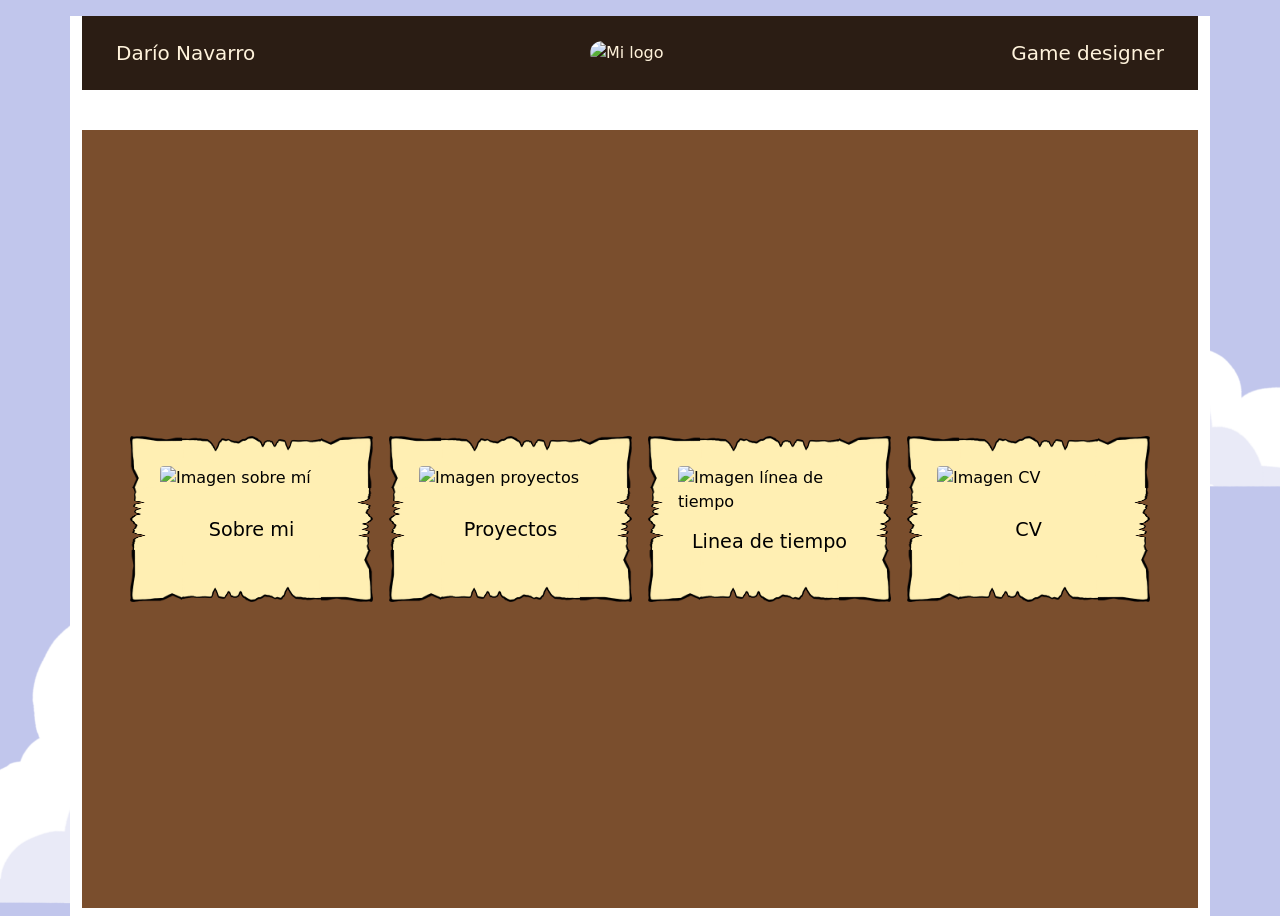
==== commit b8d96652: "Mejoras estéticas en linea del tiempo, plantilla, proyectos, sobre mi e index. Agregado parte del ar" ====
--- a/index.html
+++ b/index.html
@@ -12,18 +12,15 @@
         <link rel="stylesheet" href="Css/styles.css">
     </head>
     <body class="container h-md-100">
-        <!-- TITULAR. Cabecera con nombre, logo, etc.
-             .pf-titular = tablón grande de fondo  |  .pf-placa = rótulo oscuro con el texto.
-             Solo hay que poner las clases; las imágenes se cambian en el css (variables --titular-* y --placa-*). -->
-        <header class="pf-titular mt-3">
-            <div class="pf-placa pf-header">
-                <p>Darío Navarro</p>
+        <!-- CARTEL de cabecera con nombre, logo, etc.
+             .pf-cartel = cartel por piezas (variables --cartel-* del css)  |  .pf-header = contenido en fila. -->
+        <header class="pf-cartel pf-header mt-3">
+            <p>Darío Navarro</p>
 
-                <!-- PONER LOGO BUENO -->
-                <img class="pf-logo rounded-5" src="https://picsum.photos/100" alt="Mi logo">
+            <!-- PONER LOGO BUENO -->
+            <img class="pf-logo rounded-5" src="https://picsum.photos/100" alt="Mi logo">
 
-                <p class="text-end">Game designer</p>
-            </div>
+            <p class="text-end">Game designer</p>
         </header>
 
         <!-- TABLÓN de anuncios.
--- a/Css/styles.css
+++ b/Css/styles.css
@@ -9,8 +9,8 @@
    ║  1. FONDO TOTAL   (nubes, se repite en vertical)                 ║
    ║  2. TABLÓN        (tablones de madera, se repite en vertical)    ║
    ║  3. FOLIO         (hoja de papel: esquinas + lados + centro)     ║
-   ║  4. TITULAR       (tablón grande de la cabecera)                 ║
-   ║  5. PLACA         (rótulo oscuro dentro del titular)             ║
+   ║  3b. MARCO        (hoja azul para enmarcar fotos)                ║
+   ║  4. CARTEL        (cabecera de todas las páginas, por piezas)    ║
    ╚══════════════════════════════════════════════════════════════════╝ */
 
 :root{
@@ -91,6 +91,7 @@
 
     --folio-padding: 0.75rem;      /* espacio entre el borde del papel y el contenido (UN solo valor) */
     --folio-respaldo: transparent; /* color provisional del papel mientras no hay arte (ej: khaki). Con arte: transparent */
+    --folio-color-texto: black;    /* color del texto sobre las hojas (los carteles usan --cartel-color-texto) */
     --folio-texto-lineas: 2;       /* (.pf-card) líneas de texto reservadas bajo la imagen para que todas midan igual */
 
     /* Chincheta / clip (OPCIONAL): imagen suelta encima del folio, centrada arriba.
@@ -100,28 +101,51 @@
     --folio-chincheta-y: -0.5rem;  /* posición vertical (negativo = sobresale por arriba) */
 
     /* ══════════════════════════════════════════════════════════════
-       4. TITULAR · tablón grande de la cabecera
+       3b. MARCO DE FOTO (.pf-marco) · el mismo sistema que el FOLIO pero
+       con las hojas de media/img/Deco/Hojas/foto. Mismas reglas (esquina
+       abajo-izquierda, lado de abajo, imágenes recortadas al dibujo).
        ══════════════════════════════════════════════════════════════ */
-    --titular-img: url("../media/img/titular.png");    /* ← IMAGEN */
-    --titular-slice: 25% 4%;       /* ← % de la IMAGEN que es borde: ARRIBA/ABAJO  IZQUIERDA/DERECHA (o 4 valores) */
-    --titular-borde: 1.5rem 2rem;  /* ← borde en pantalla: ARRIBA/ABAJO  IZQUIERDA/DERECHA */
-    --titular-padding: 0.5rem;     /* espacio entre el borde y la placa */
-    --titular-repeat: stretch;
-    --titular-respaldo: #8b5a2b;   /* ⚠ TEMPORAL (color madera) para ver el texto. Con arte: transparent */
-    --titular-logo: 100px;         /* tamaño del logo en escritorio (en móvil se reduce solo) */
-    --carteles-separacion: 2.5rem; /* espacio entre el titular y el tablón de debajo */
+    --marco-img-esquina: url("../media/img/Deco/Hojas/foto/hojafotoesquina1-recorte.png");
+    --marco-img-lado:    url("../media/img/Deco/Hojas/foto/hojafotolado-recorte.png");
+    --marco-img-centro:  url("../media/img/Deco/Hojas/foto/hojafotocentro.png");
+    --marco-esquina-tam: 440;      /* medidas reales de los archivos (solo el número) */
+    --marco-lado-ancho: 1795;
+    --marco-lado-alto: 440;
+    --marco-escala: 0.08;          /* 440 × 0.08 ≈ 35px de esquina en pantalla */
+    --marco-borde-dibujo: 0.2;     /* parte de la pieza ocupada por el borde irregular (0 a 1) */
+    --marco-padding: 0.4rem;       /* espacio entre el borde del marco y la imagen */
+
+    /* GALERÍA y CARRUSEL (Sobre mí): todas las fotos con el mismo tamaño */
+    --galeria-proporcion: 4 / 5;   /* ancho / alto de TODAS las fotos (se recortan, no se deforman). Ej: 1 / 1, 3 / 4, 16 / 9 */
+    --galeria-encuadre: center;    /* qué parte de la foto se conserva al recortar (center, top, 50% 20%...) */
+    --carrusel-circulo: rgba(20, 12, 8, 0.65);  /* círculo oscuro de flechas y marcadores */
+    --carrusel-marcador: 0.7rem;   /* tamaño de cada marcador (punto) */
+    --igualar-ancho-max: 0.6;                          /* (.pf-igualar-alto) ancho máximo que puede tomar la columna de imágenes (0.6 = 60% de la fila) */
+    --igualar-recorte-max: 0.1;                       /* (.pf-igualar-alto) recorte máximo de cada imagen (0.1 = 10% de su superficie) */
+    --igualar-alto-apilado: clamp(240px, 70vw, 420px);  /* (.pf-igualar-alto) alto máximo de sus imágenes cuando se apila (móvil) */
+    --galeria-2x2-alto-min: 0px;   /* (plantilla) alto mínimo de la galería 2x2 por si el texto es muy corto (ej: 300px) */
 
     /* ══════════════════════════════════════════════════════════════
-       5. PLACA · rótulo oscuro dentro del titular (lleva el texto)
+       4. CARTEL (.pf-cartel) · cabecera de TODAS las páginas
+       Mismo sistema por piezas que el FOLIO (esquina abajo-izquierda +
+       lado de abajo + centro, recortadas al dibujo). Mientras no haya arte
+       (none) se ve un rectángulo marrón oscuro: solo hay que sustituir las
+       3 imágenes y sus medidas reales.
        ══════════════════════════════════════════════════════════════ */
-    --placa-img: url("../media/img/placa.png");        /* ← IMAGEN */
-    --placa-slice: 25% 4%;         /* ← % de la IMAGEN que es borde: ARRIBA/ABAJO  IZQUIERDA/DERECHA (o 4 valores) */
-    --placa-borde: 1rem 1.5rem;    /* ← borde en pantalla: ARRIBA/ABAJO  IZQUIERDA/DERECHA */
-    --placa-padding: 1rem 1.5rem;  /* espacio entre el borde y el texto */
-    --placa-repeat: stretch;
-    --placa-respaldo: #2b1d14;     /* ⚠ TEMPORAL (marrón oscuro) para ver el texto. Con arte: transparent */
-    --placa-color-texto: white;
+    --cartel-img-esquina: none;    /* ← IMAGEN 1: esquina abajo-izquierda. Ej: url("../media/img/Deco/Cartel/cartelesquina.png") */
+    --cartel-img-lado:    none;    /* ← IMAGEN 2: lado de abajo */
+    --cartel-img-centro:  none;    /* ← IMAGEN 3: centro */
+    --cartel-esquina-tam: 520;     /* medidas reales de los archivos (solo el número) */
+    --cartel-lado-ancho: 1796;
+    --cartel-lado-alto: 520;
+    --cartel-escala: 0.06;         /* 520 × 0.06 ≈ 31px de esquina en pantalla */
+    --cartel-borde-dibujo: 0.35;   /* parte de la pieza ocupada por el borde irregular (0 a 1) */
+    --cartel-padding: 0.75rem 1.5rem; /* espacio entre el borde del cartel y el texto */
+    --cartel-respaldo: #2b1d14;    /* marrón oscuro mientras no hay arte (queda debajo del centro) */
+    --cartel-color-texto: #fff3dc;
     --fuente-titular: inherit;     /* ej: "Patrick Hand", cursive */
+    --titular-logo: 100px;         /* tamaño del logo del index en escritorio (en móvil se reduce solo) */
+    --carteles-separacion: 2.5rem; /* espacio entre el cartel de cabecera y lo de debajo */
 
     /* ══════════════════════════════════════════════════════════════
        6. PROYECTOS · tablones alternos (HTML/proyectos.html)
@@ -177,46 +201,6 @@
 }
 
 /* ============================================================
-   MOTOR 9-SLICE (titular y placa)
-   ⚠ NO TOCAR. Las tres piezas comparten este bloque; cada una
-   solo se diferencia en sus variables (más abajo).
-   ============================================================ */
-.pf-titular,
-.pf-placa{
-    box-sizing: border-box;
-    border-style: solid;
-    border-color: transparent;               /* si falta la imagen no sale un borde negro */
-    border-width: var(--s9-borde);
-    border-image-source: var(--s9-img);
-    border-image-slice: var(--s9-slice) fill;
-    border-image-repeat: var(--s9-repeat);
-    padding: var(--s9-padding);
-    background-color: var(--s9-respaldo);
-    background-clip: padding-box;
-}
-
-/* Cada clase "enchufa" sus variables al motor */
-.pf-titular{
-    --s9-img: var(--titular-img);
-    --s9-slice: var(--titular-slice);
-    --s9-borde: var(--titular-borde);
-    --s9-padding: var(--titular-padding);
-    --s9-repeat: var(--titular-repeat);
-    --s9-respaldo: var(--titular-respaldo);
-}
-
-.pf-placa{
-    --s9-img: var(--placa-img);
-    --s9-slice: var(--placa-slice);
-    --s9-borde: var(--placa-borde);
-    --s9-padding: var(--placa-padding);
-    --s9-repeat: var(--placa-repeat);
-    --s9-respaldo: var(--placa-respaldo);
-    color: var(--placa-color-texto);
-    font-family: var(--fuente-titular);
-}
-
-/* ============================================================
    2. TABLÓN DE MADERA (.pf-board)
    ⚠ NO TOCAR. Todo se ajusta desde las variables --tablon-*
    ============================================================ */
@@ -256,6 +240,12 @@
     color: #fff3dc;               /* texto claro para que se lea sobre el marrón */
 }
 
+/* Tablón con texto negro (aunque no haya arte). Uso: <div class="pf-board pf-texto-negro"> */
+.pf-board.pf-texto-negro,
+.pf-sin-tablon .pf-board.pf-texto-negro{
+    color: black;
+}
+
 /* Enlaces sueltos sobre el tablón: mismo color claro y subrayados (las hojas .pf-card no cambian) */
 .pf-sin-tablon .pf-board a:not(.pf-card){
     color: inherit;
@@ -265,10 +255,6 @@
 /* ============================================================
    Layout
    ============================================================ */
-/* Separación entre el titular (cartel de arriba) y el siguiente cartel */
-.pf-titular{
-    margin-bottom: var(--carteles-separacion);
-}
 
 .pf-header{
     display: flex;
@@ -319,6 +305,7 @@
     position: relative;
     isolation: isolate;
     box-sizing: border-box;
+    color: var(--folio-color-texto);
     min-width: calc(2 * var(--_max));              /* nunca más pequeño que dos esquinas */
     min-height: calc(2 * var(--_max));
 
@@ -339,7 +326,9 @@
 }
 
 /* El contenido va POR ENCIMA de las piezas */
-.pf-folio > :not(.pf-folio-pieza){
+/* :where() = prioridad 0, para no pisar elementos que ya se posicionan solos
+   (ej: flechas e indicadores del carrusel, que son position:absolute) */
+:where(.pf-folio > :not(.pf-folio-pieza)){
     position: relative;
     z-index: 1;
 }
@@ -349,7 +338,8 @@
 .pf-folio-pieza{
     position: absolute;
     inset: calc(-1 * var(--_bor));     /* cubre TODO el folio, también el borde */
-    z-index: 0;
+    z-index: -1;                       /* por DEBAJO del contenido (también del texto suelto, ej: <p class="pf-folio">)
+                                          y encima del centro: el folio tiene isolation:isolate */
     pointer-events: none;
     container-type: size;              /* permite usar cqw/cqh (medidas del folio) en los lados verticales */
 }
@@ -448,18 +438,97 @@
 .pf-folio-debug .pf-folio-pieza::after{ outline: 2px solid blue; }
 
 /* ============================================================
+   MARCO DE FOTO (.pf-marco) · reutiliza el motor del FOLIO con otras hojas.
+   Uso (solo hay que poner la clase; Js/script.js hace el resto):
+     · En una imagen:      <img class="pf-marco img-fluid" src="...">
+       (el JS la envuelve en un <span class="pf-marco pf-folio pf-envoltorio">)
+     · En un contenedor:   <div class="pf-marco"> ... </div>   (ej: un carrusel)
+   Se ajusta con las variables --marco-* del :root.
+   ============================================================ */
+.pf-marco{
+    --folio-img-esquina: var(--marco-img-esquina);
+    --folio-img-lado:    var(--marco-img-lado);
+    --folio-img-centro:  var(--marco-img-centro);
+    --folio-esquina-tam: var(--marco-esquina-tam);
+    --folio-lado-ancho:  var(--marco-lado-ancho);
+    --folio-lado-alto:   var(--marco-lado-alto);
+    --folio-escala:      var(--marco-escala);
+    --folio-borde-dibujo: var(--marco-borde-dibujo);
+    --folio-padding:     var(--marco-padding);
+}
+
+/* ============================================================
+   CARTEL (.pf-cartel) · cabecera por piezas (mismo motor que el FOLIO)
+   Uso: <header class="pf-cartel"> ... </header>  (Js/script.js crea las piezas)
+     · + pf-cartel-pagina → cartel pequeño y centrado con el título de la página
+     · + pf-header        → reparte el contenido en fila (nombre · logo · rol), como en el index
+   Se ajusta con las variables --cartel-* del :root.
+   ============================================================ */
+.pf-cartel{
+    --folio-img-esquina: var(--cartel-img-esquina);
+    --folio-img-lado:    var(--cartel-img-lado);
+    --folio-img-centro:  var(--cartel-img-centro);
+    --folio-esquina-tam: var(--cartel-esquina-tam);
+    --folio-lado-ancho:  var(--cartel-lado-ancho);
+    --folio-lado-alto:   var(--cartel-lado-alto);
+    --folio-escala:      var(--cartel-escala);
+    --folio-borde-dibujo: var(--cartel-borde-dibujo);
+    --folio-padding:     var(--cartel-padding);
+    --folio-respaldo:    var(--cartel-respaldo);
+    color: var(--cartel-color-texto);
+    font-family: var(--fuente-titular);
+    margin-bottom: var(--carteles-separacion);
+}
+
+/* Sin arte de cartel (--cartel-img-esquina: none): Js/script.js pone pf-sin-cartel en <html>
+   y el marrón ocupa toda la caja, para que quede alineado con el resto de elementos */
+.pf-sin-cartel .pf-cartel{
+    background-clip: border-box;
+}
+
+.pf-cartel-pagina{
+    width: fit-content;
+    max-width: calc(100% - 2 * clamp(60px, 12%, 90px));   /* deja sitio al botón de volver */
+    margin-top: 1rem;
+    margin-inline: auto;
+}
+
+.pf-cartel-pagina > h1{
+    margin: 0;
+    font-size: clamp(1.5rem, 5vw, 2.5rem);
+    text-align: center;
+}
+
+/* Envoltorio que crea el JS alrededor de una <img> con .pf-folio o .pf-marco:
+   ocupa lo que la imagen (sin pasarse del ancho disponible) */
+.pf-envoltorio{
+    display: inline-block;
+    max-width: 100%;
+    vertical-align: middle;
+    align-self: center;            /* dentro de un flex: no se estira, se centra en vertical */
+}
+
+.pf-envoltorio > img{
+    display: block;
+    max-width: 100%;
+    height: auto;
+}
+
+/* ============================================================
    TARJETA (.pf-card) · imagen + texto dentro de un folio
    Uso: <a class="pf-card pf-folio"> ... </a>
    ============================================================ */
 
 /* ── MISMO TAMAÑO PARA TODAS LAS TARJETAS DE UNA FILA ──
    Las columnas se estiran a la altura de la más alta y cada tarjeta rellena su columna.
-   (!important porque Bootstrap lo usa en .align-items-center) */
-.pf-board .row{
+   (!important porque Bootstrap lo usa en .align-items-center)
+   Solo afecta a filas que contienen tarjetas: antes se aplicaba a TODAS las filas de un
+   tablón y rompía otras cosas (mostraba el carrusel en escritorio, ponía párrafos en columnas). */
+.pf-board .row:has(> * > .pf-card){
     align-items: stretch !important;
 }
 
-.pf-board .row > *{
+.pf-board .row > :has(> .pf-card){
     display: flex;
 }
 
@@ -492,22 +561,6 @@
     width: 100%;
     min-height: calc(var(--folio-texto-lineas) * 1.5em);   /* reserva N líneas de texto */
     font-size: var(--font-size-lg);
-    text-align: center;
-}
-
-/* ============================================================
-   TITULAR DE PÁGINA (.pf-titular-pagina) · cartel pequeño centrado
-   Uso: <header class="pf-titular pf-titular-pagina"><h1 class="pf-placa">Título</h1></header>
-   ============================================================ */
-.pf-titular-pagina{
-    width: fit-content;
-    max-width: calc(100% - 2 * clamp(60px, 12%, 90px));   /* deja sitio al botón de volver */
-    margin: 1rem auto var(--carteles-separacion);
-}
-
-.pf-titular-pagina > .pf-placa{
-    margin: 0;
-    font-size: clamp(1.5rem, 5vw, 2.5rem);
     text-align: center;
 }
 
@@ -590,6 +643,136 @@
     display: none;
 }
 
+/* Mismo alto y ancho para todas las fotos de la galería y del carrusel:
+   cada foto rellena su hueco con la proporción --galeria-proporcion y se recorta lo que sobre */
+.pf-gallery .pf-envoltorio{
+    width: 100%;                   /* el marco ocupa toda la columna (todas las columnas miden igual) */
+}
+
+.pf-gallery img,
+.pf-carousel .carousel-item img{
+    width: 100%;
+    aspect-ratio: var(--galeria-proporcion);
+    object-fit: cover;
+    object-position: var(--galeria-encuadre);
+}
+
+/* Galería 2x2 (plantilla de proyecto): ocupa EXACTAMENTE el alto de la columna de al lado.
+   contain: size → la galería no empuja el alto de la fila; se estira al alto del texto. */
+.pf-galeria-2x2{
+    display: grid;
+    grid-template-columns: 1fr 1fr;
+    grid-template-rows: 1fr 1fr;
+    gap: 0.75rem;
+    contain: size;
+    min-height: var(--galeria-2x2-alto-min);
+}
+
+.pf-galeria-2x2 > img{
+    width: 100%;
+    height: 100%;                  /* las 4 celdas son iguales → las 4 fotos miden lo mismo */
+    min-height: 0;
+    aspect-ratio: auto;
+}
+
+/* ============================================================
+   IGUALAR ALTO (.pf-igualar-alto) · columna que intenta medir lo mismo que la de al lado
+   Uso: en la COLUMNA con imágenes/vídeo que va junto a otra (ej: texto).
+     <div class="col-12 col-lg-4 pf-igualar-alto"> <img class="pf-marco" ...> </div>
+   Cuándo se apila lo deciden sus clases col-* (ej: col-md-5 → lado a lado desde tablet).
+   La columna de texto vecina debe ser flexible (col-md, col-lg...) para poder estrecharse.
+   PRIORIDAD = mantener la escala de las imágenes:
+   · Lado a lado: Js/script.js calcula para cada imagen
+         alto = clamp(alto que recorta el máximo por un lado,
+                      alto que iguala a la columna vecina,
+                      alto que recorta el máximo por el otro)
+     Nunca se recorta más de --igualar-recorte-max de la imagen y el recorte es
+     SIEMPRE desde el centro.
+       - Si sobra alto: la imagen se escala entera (más estrecha, misma proporción).
+       - Si falta alto: la columna de imágenes se ENSANCHA (el texto se estrecha y
+         crece) hasta que encajan, como mucho hasta --igualar-ancho-max de la fila.
+   · Apilado: las imágenes van a su tamaño natural (sin recorte), con alto máximo
+     --igualar-alto-apilado, centradas.
+   Varias imágenes que se reparten el hueco: mételas en <div class="pf-relleno">.
+   ============================================================ */
+.pf-igualar-alto{
+    display: flex;
+    flex-direction: column;
+    align-items: center;
+    justify-content: center;
+    gap: 0.75rem;
+}
+
+.pf-igualar-alto img{
+    width: auto;
+    max-width: 100%;
+    height: auto;
+    max-height: var(--igualar-alto-apilado);
+}
+
+.pf-igualar-alto video{
+    width: 100%;
+}
+
+.pf-relleno{
+    display: grid;
+    gap: 0.75rem;
+    width: 100%;
+    justify-items: center;         /* si el JS estrecha una imagen, queda centrada */
+    align-items: center;
+}
+
+/* Apilada (debajo del texto) en tablet: las imágenes del relleno una al lado de la otra */
+@media (min-width: 768px){
+    .pf-igualar-alto:not(.pf-lado-a-lado) .pf-relleno{
+        grid-template-columns: repeat(auto-fit, minmax(0, 1fr));
+    }
+}
+
+/* Lado a lado con su vecina: Js/script.js pone la clase pf-lado-a-lado cuando detecta
+   que las dos columnas están en la misma fila (lo deciden las clases col-* de Bootstrap) */
+.pf-igualar-alto.pf-lado-a-lado{
+    align-items: stretch;
+}
+
+.pf-igualar-alto.pf-lado-a-lado > .pf-envoltorio{
+    width: 100%;
+}
+
+/* Ancho completo; el alto (y si hace falta el ancho) lo pone Js/script.js */
+.pf-igualar-alto.pf-lado-a-lado img{
+    width: 100%;
+    max-height: none;
+    object-fit: cover;
+    object-position: center;           /* el centro de la foto siempre en el centro del marco */
+}
+
+/* Flechas del carrusel: icono dentro de un círculo oscuro */
+.pf-carousel .carousel-control-prev-icon,
+.pf-carousel .carousel-control-next-icon{
+    width: 2.5rem;
+    height: 2.5rem;
+    border-radius: 50%;
+    background-color: var(--carrusel-circulo);
+    background-size: 55%;
+}
+
+.pf-carousel .carousel-control-prev,
+.pf-carousel .carousel-control-next{
+    opacity: 0.9;                  /* Bootstrap las deja al 50%: casi no se veían */
+}
+
+/* Marcadores del carrusel: puntos claros rodeados de un círculo oscuro */
+.pf-carousel .carousel-indicators [data-bs-target]{
+    box-sizing: content-box;
+    width: var(--carrusel-marcador);
+    height: var(--carrusel-marcador);
+    margin: 0 0.3rem;
+    border: 3px solid var(--carrusel-circulo);
+    border-radius: 50%;
+    background-clip: padding-box;
+}
+
 /* ============================================================
    Responsive
    ============================================================ */
@@ -648,13 +831,10 @@
     }
 }
 
-/* Móvil: bordes del titular y la placa más finos para que quepa el contenido */
+/* Móvil: cartel de cabecera con menos margen para que quepa el contenido */
 @media (max-width: 576px){
     :root{
-        --titular-borde: 0.75rem 1rem;
-        --titular-padding: 0.25rem;
-        --placa-borde: 0.5rem 0.75rem;
-        --placa-padding: 0.5rem 0.75rem;
+        --cartel-padding: 0.5rem 0.75rem;
         --carteles-separacion: 1.5rem;
     }
 }
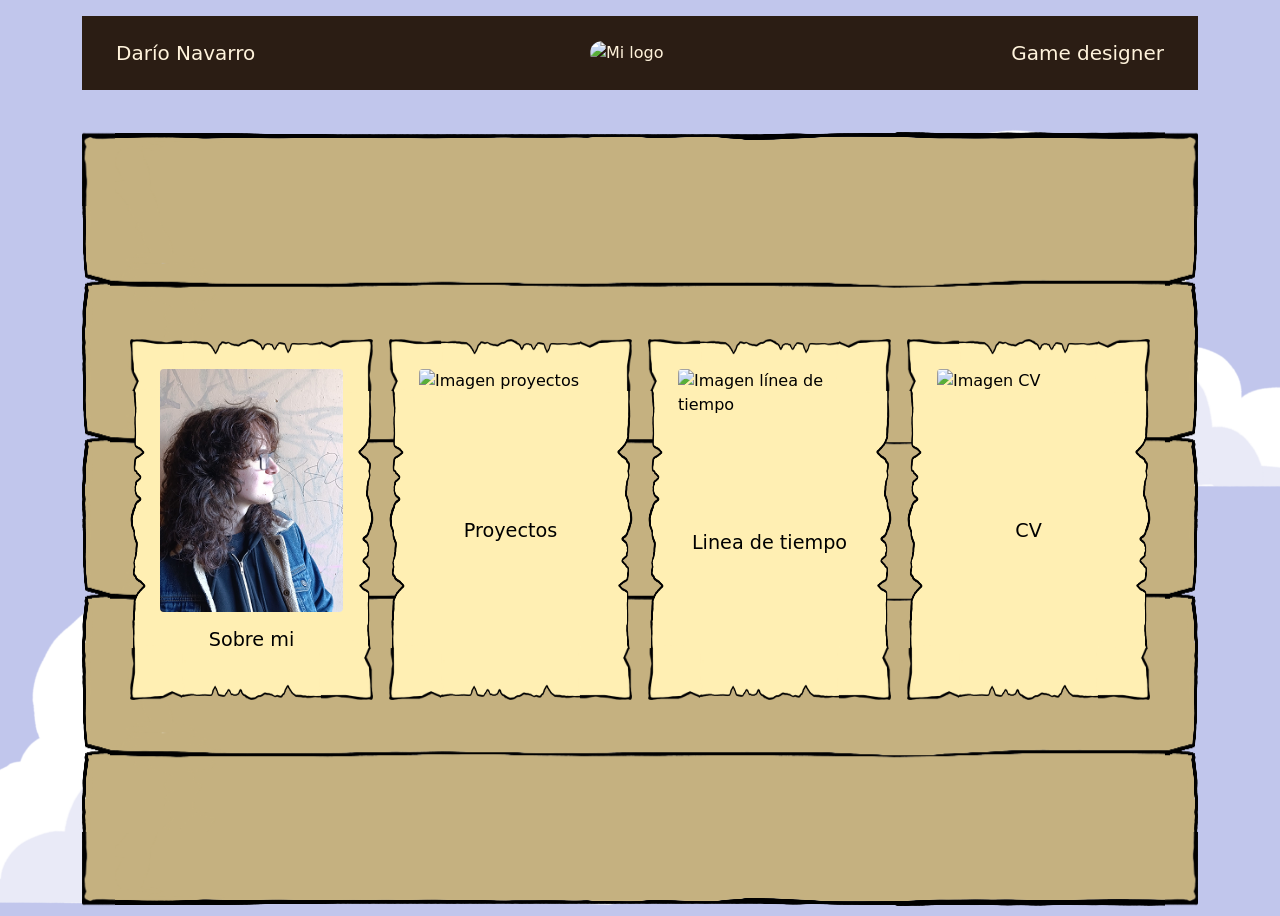
==== commit e536f572: "More art implementation and bug fixing" ====
--- a/index.html
+++ b/index.html
@@ -32,7 +32,7 @@
                 <!-- FOLIO 1 -->
                 <div class="col-12 col-sm-6 col-lg-3">
                     <a class="pf-card pf-folio" href="HTML/sobremi.html">
-                        <img class="img-fluid" src="https://picsum.photos/400" alt="Imagen sobre mí">
+                        <img class="img-fluid" src="/media/img/Yo/Darío Navarro.png" alt="Imagen sobre mí">
                         <p class="pf-card-text">Sobre mi</p>
                     </a>
                 </div>
--- a/Css/styles.css
+++ b/Css/styles.css
@@ -26,14 +26,23 @@
     --fondo-respaldo: rgb(176, 178, 220);  /* color de cielo mientras carga / si falta la imagen */
 
     /* ══════════════════════════════════════════════════════════════
-       2. TABLÓN · tablones de madera
-       Necesita DOS imágenes del mismo tile (ver documentación).
+       2. TABLÓN · tablones de madera (por piezas, "9-slice")
+       UNA sola imagen montada a partir de las piezas de media/img/Deco/Tablón
+       (Esquina2, Centro superior-interior, Centro de lados y Medio) con el
+       script generar-tablon-9slice.ps1 de esa misma carpeta:
+           ┌esq┬── borde de arriba ──┬esq┐   ← franja de arriba (no se repite)
+           │lado│  1 tablón (centro) │lado│  ← franja central: se REPITE hacia abajo
+           └esq┴── borde de abajo ───┴esq┘   ← franja de abajo (= arriba volteada)
+       La derecha es el espejo de la izquierda. A lo ancho se estira.
+       Si cambian las piezas, vuelve a ejecutar el script.
        ══════════════════════════════════════════════════════════════ */
-    --tablon-img-bordes: url("../media/img/tablones-tile.png");   /* ← IMAGEN 1: tile completo */
-    --tablon-img-centro: url("../media/img/tablones-centro.png"); /* ← IMAGEN 2: tile sin bordes laterales */
-    --tablon-alto: 778;            /* ← alto en px de la imagen (solo el número) */
-    --tablon-lado: 16;             /* ← ancho en px del borde lateral (solo el número) */
-    --tablon-repeticiones: 1;      /* nº mínimo de tiles (1 tile = 5 tablones) */
+    --tablon-img: url("../media/img/Deco/Tablón/tablon-9slice.png");  /* ← IMAGEN */
+    --tablon-img-borde: 349;       /* ← alto en px (imagen) de la franja de arriba/abajo (lo imprime el script: "slice: 349 150") */
+    --tablon-img-lado: 150;        /* ← ancho en px (imagen) de la columna lateral */
+    --tablon-escala: 0.22;         /* px de pantalla por px de imagen. 1 tablón = 690 × 0.22 ≈ 152px de alto */
+    --tablon-lado: 16;             /* margen lateral en pantalla (px, solo el número) que el contenido deja libre */
+    --tablon-alto: 778;            /* alto mínimo = alto × repeticiones (px) */
+    --tablon-repeticiones: 1;
     --tablon-padding: 40px 32px;   /* margen interior: arriba/abajo  izquierda/derecha */
     --tablon-respaldo: #7a4e2d;    /* color marrón SOLO si las imágenes del tablón no cargan (lo activa Js/script.js) */
 
@@ -151,6 +160,7 @@
        6. PROYECTOS · tablones alternos (HTML/proyectos.html)
        ══════════════════════════════════════════════════════════════ */
     --proyecto-ancho: clamp(500px, 45vw, 900px);  /* ancho del tablón en escritorio */
+    --proyecto-ancho-movil: 88%;                  /* ancho del tablón en móvil (≤ 576px) */
     --proyecto-hoja-ancho: 40%;                  /* ancho de la hoja dentro del tablón */
     --proyecto-tablon-padding: 1rem 1.5rem;      /* margen interior del tablón */
     --proyecto-tablon-repeticiones: 0.5;         /* alto mínimo = 0.5 tiles de madera (~389px) */
@@ -180,6 +190,11 @@
     background-repeat: repeat-y;
 }
 
+/* Bootstrap pinta el <body> de blanco (--bs-body-bg) y tapaba las nubes */
+body{
+    background-color: transparent;
+}
+
 /* ============================================================
    Base
    ============================================================ */
@@ -214,22 +229,20 @@
     flex-direction: column;
     justify-content: center;
 
-    /* CAPA 1 (encima): bordes laterales irregulares */
+    /* Esquinas fijas, lados de arriba/abajo estirados a lo ancho,
+       lados izquierda/derecha y centro repetidos a lo alto (round = sin cortar tablones) */
     border-style: solid;
     border-color: transparent;
     border-width: 0 calc(var(--tablon-lado) * 1px);
-    border-image-source: var(--tablon-img-bordes);
-    border-image-slice: 0 var(--tablon-lado);
+    border-image-source: var(--tablon-img);
+    border-image-slice: var(--tablon-img-borde) var(--tablon-img-lado) fill;
+    border-image-width:
+        calc(var(--tablon-img-borde) * var(--tablon-escala) * 1px)
+        calc(var(--tablon-img-lado)  * var(--tablon-escala) * 1px);
     border-image-repeat: stretch round;
 
-    /* CAPA 2 (debajo): relleno de madera y líneas divisorias */
-    background-image: var(--tablon-img-centro);
-    background-size: 100% calc(var(--tablon-alto) * 1px);
-    background-repeat: no-repeat round;
-    background-clip: padding-box;
-
     /* ✖ NO añadir aquí: background-color, background (abreviado),
-         border-radius, overflow:hidden ni border-width arriba/abajo. */
+         border-radius ni overflow:hidden. */
 }
 
 /* Sin arte de madera: Js/script.js pone la clase pf-sin-tablon en <html>
@@ -514,6 +527,19 @@
     height: auto;
 }
 
+/* Vídeo con marco: el marco ocupa todo el ancho disponible y el vídeo lo rellena
+   (alto automático → mantiene su proporción, nunca se deforma) */
+.pf-envoltorio:has(> video){
+    display: block;
+    width: 100%;
+}
+
+.pf-envoltorio > video{
+    display: block;
+    width: 100%;
+    height: auto;
+}
+
 /* ============================================================
    TARJETA (.pf-card) · imagen + texto dentro de un folio
    Uso: <a class="pf-card pf-folio"> ... </a>
@@ -668,10 +694,19 @@
     min-height: var(--galeria-2x2-alto-min);
 }
 
-.pf-galeria-2x2 > img{
+.pf-galeria-2x2 > img,
+.pf-galeria-2x2 > .pf-envoltorio{
     width: 100%;
     height: 100%;                  /* las 4 celdas son iguales → las 4 fotos miden lo mismo */
     min-height: 0;
+    aspect-ratio: auto;
+}
+
+/* Con marco: la foto rellena el hueco de dentro del marco (se recorta, no se deforma) */
+.pf-galeria-2x2 > .pf-envoltorio > img{
+    width: 100%;
+    height: 100%;
+    max-width: none;
     aspect-ratio: auto;
 }
 
@@ -735,7 +770,10 @@
     align-items: stretch;
 }
 
-.pf-igualar-alto.pf-lado-a-lado > .pf-envoltorio{
+/* El marco ocupa todo su hueco. Sin esto se encoge al mínimo: la imagen tiene width:100%
+   y un % dentro de una caja que se ajusta a su contenido cuenta como 0. */
+.pf-igualar-alto.pf-lado-a-lado > .pf-envoltorio,
+.pf-igualar-alto.pf-lado-a-lado .pf-relleno > .pf-envoltorio{
     width: 100%;
 }
 
@@ -809,9 +847,10 @@
         --proyecto-tablon-repeticiones: 0;     /* el tablón se ajusta a su contenido */
         --proyecto-texto-tamano: clamp(0.6rem, 2.9vw, 0.9rem);
 
-        /* Ancho del tablón = el máximo que deja las hojas de tablones alternos
+        /* Ancho del tablón (tablet pequeña) = el máximo que deja las hojas de tablones alternos
            justo una encima de otra (misma columna X), sin cruzarse:
-           (pantalla + 2 × (borde lateral + padding) + hoja) / 2 */
+           (pantalla + 2 × (borde lateral + padding) + hoja) / 2
+           En móvil (≤ 576px) se usa --proyecto-ancho-movil, más abajo. */
         --proyecto-ancho: calc((100% + 2 * (var(--tablon-lado) * 1px + var(--proyecto-pad-x)) + var(--proyecto-hoja-ancho)) / 2);
     }
 
@@ -834,6 +873,9 @@
 /* Móvil: cartel de cabecera con menos margen para que quepa el contenido */
 @media (max-width: 576px){
     :root{
+        /* Proyectos: tablones más anchos SOLO en móvil, para que quepa el texto
+           (la hoja no cambia; las hojas de tablones alternos ya no quedan en la misma columna) */
+        --proyecto-ancho: var(--proyecto-ancho-movil, 88%);
         --cartel-padding: 0.5rem 0.75rem;
         --carteles-separacion: 1.5rem;
     }
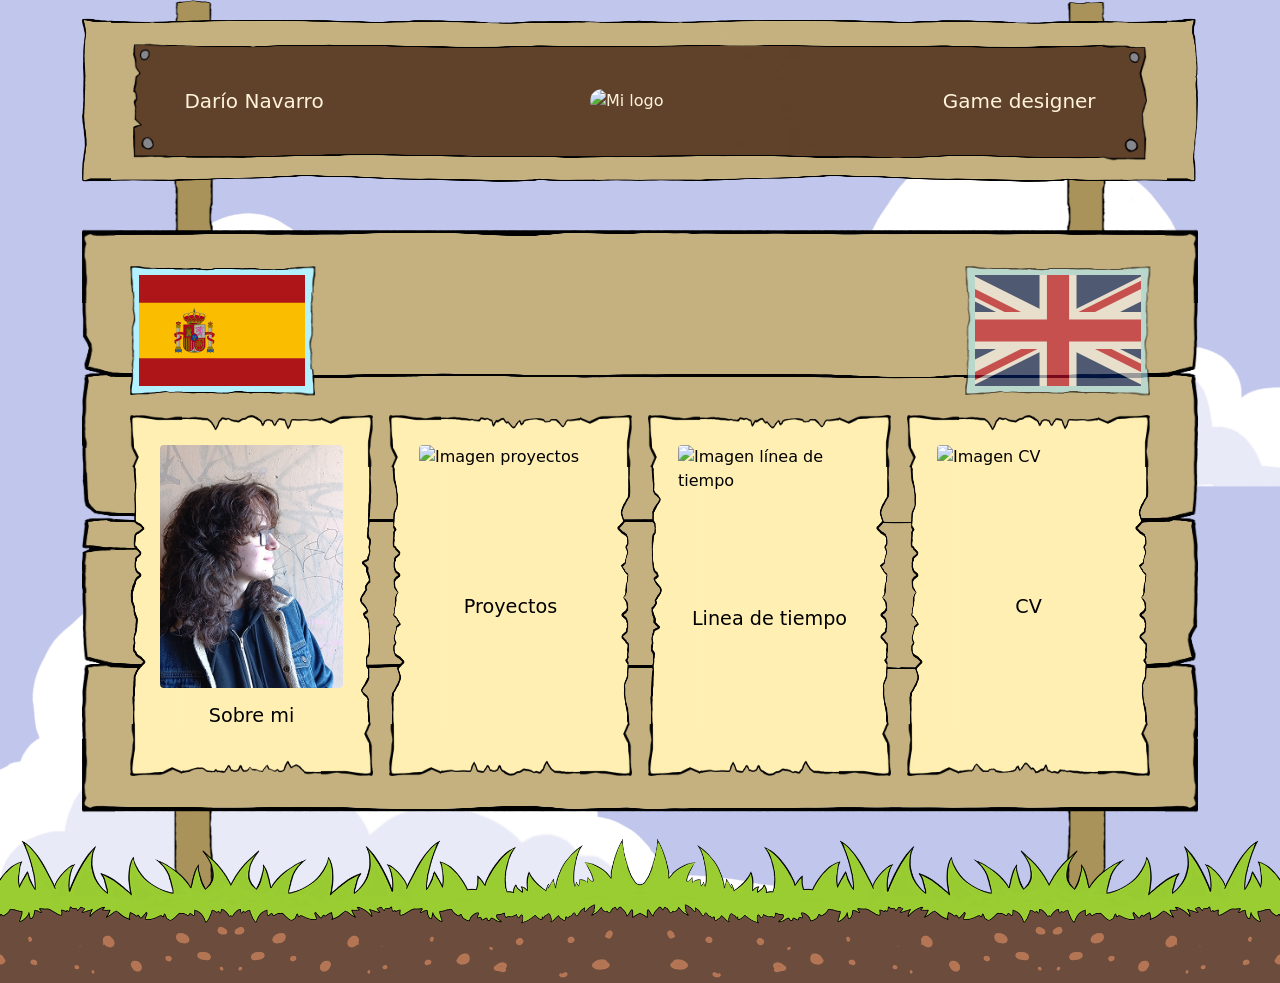
==== commit b5e9827e: "Random para tablones y hojas, más piezas, traducción y botones, palos que sugetan" ====
--- a/index.html
+++ b/index.html
@@ -9,12 +9,13 @@
         <link href="https://cdn.jsdelivr.net/npm/bootstrap@5.3.3/dist/css/bootstrap.min.css" rel="stylesheet" integrity="sha384-QWTKZyjpPEjISv5WaRU9OFeRpok6YctnYmDr5pNlyT2bRjXh0JMhjY6hW+ALEwIH" crossorigin="anonymous">
 
         <!-- Mi css -->
+        <link rel="stylesheet" href="Css/decoracion-generada.css">  <!-- medidas de las piezas (lo genera media/img/Deco/generar-decoracion.ps1) -->
         <link rel="stylesheet" href="Css/styles.css">
     </head>
     <body class="container h-md-100">
         <!-- CARTEL de cabecera con nombre, logo, etc.
              .pf-cartel = cartel por piezas (variables --cartel-* del css)  |  .pf-header = contenido en fila. -->
-        <header class="pf-cartel pf-header mt-3">
+        <header class="pf-cartel pf-header mt-3" data-palos="0.1 0.9">  <!-- data-palos: palos que bajan del cartel al suelo (posición = fracción del ancho) -->
             <p>Darío Navarro</p>
 
             <!-- PONER LOGO BUENO -->
@@ -26,7 +27,17 @@
         <!-- TABLÓN de anuncios.
              .pf-board = fondo de madera (variables --tablon-* del css).
              El .row de dentro contiene las TARJETAS (.pf-card) con el papel .pf-folio (variables --folio-* del css). -->
-        <div class="pf-board mb-4">
+        <div class="pf-board pf-board-pantalla mb-4">  <!-- pf-board-pantalla: en portátil o más, se ajusta para que el index quepa en la pantalla -->
+            <!-- IDIOMA: banderas enmarcadas en la hoja azul (.pf-marco). Js/idioma.js hace el resto -->
+            <nav class="pf-idiomas" aria-label="Idioma">
+                <button type="button" class="pf-idioma" data-idioma="es" title="Cambiar a español">
+                    <img class="pf-marco" src="media/img/Banderas/espana.svg" alt="Español">
+                </button>
+                <button type="button" class="pf-idioma" data-idioma="en" title="Cambiar a inglés">
+                    <img class="pf-marco" src="media/img/Banderas/reino-unido.svg" alt="Inglés">
+                </button>
+            </nav>
+
             <div class="row gy-3 gy-lg-0 gx-3 justify-content-evenly">
 
                 <!-- FOLIO 1 -->
@@ -65,6 +76,9 @@
         </div>
 
         <!-- LIBRERÍAS -->
+        <!-- SUELO: footer vacío con el césped de fondo (los palos se clavan en él) -->
+        <footer class="pf-suelo" aria-hidden="true"></footer>
+
         <!-- JQueries -->
         <script src="js/libraries/jquery.js"></script>
 
@@ -73,9 +87,7 @@
 
         <!-- Mi JS -->
         <script src="Js/script.js"></script>
+        <!-- Traducción español / inglés -->
+        <script src="Js/idioma.js"></script>
     </body>
-
-    <footer>
-
-    </footer>
 </html>
--- a/Css/decoracion-generada.css
+++ b/Css/decoracion-generada.css
@@ -0,0 +1,38 @@
+/* GENERADO por media/img/Deco/generar-decoracion.ps1 - no lo edites a mano: vuelve a ejecutar el script.
+   Medidas en px de las IMAGENES (el tamano en pantalla lo decide Css/styles.css). */
+:root{
+    --cartel-tablon-1: url("../media/img/Deco/Cartel/tablon/tiras/tablon-1.png");
+    --cartel-tablon-2: url("../media/img/Deco/Cartel/tablon/tiras/tablon-2.png");
+    --cartel-tablon-3: url("../media/img/Deco/Cartel/tablon/tiras/tablon-3.png");
+    --cartel-tablon-4: url("../media/img/Deco/Cartel/tablon/tiras/tablon-4.png");
+    --cartel-tablon-alto-img: 656;
+    --cartel-placa-1: url("../media/img/Deco/Cartel/placa/tiras/placa-1.png");
+    --cartel-placa-2: url("../media/img/Deco/Cartel/placa/tiras/placa-2.png");
+    --cartel-placa-3: url("../media/img/Deco/Cartel/placa/tiras/placa-3.png");
+    --cartel-placa-4: url("../media/img/Deco/Cartel/placa/tiras/placa-4.png");
+    --cartel-placa-5: url("../media/img/Deco/Cartel/placa/tiras/placa-5.png");
+    --cartel-placa-6: url("../media/img/Deco/Cartel/placa/tiras/placa-6.png");
+    --cartel-placa-alto-img: 558;
+    --palo-punta-1: url("../media/img/Deco/Palo/tiras/punta-1.png");
+    --palo-punta-2: url("../media/img/Deco/Palo/tiras/punta-2.png");
+    --palo-tramo: url("../media/img/Deco/Palo/tiras/tramo.png");
+    --palo-ancho-img: 94;
+    --palo-punta-alto-img: 560;
+    --palo-tramo-alto-img: 698;
+    --suelo-img: url("../media/img/Deco/Suelo/tiras/cesped.png");
+    --suelo-ancho-img: 1500;
+    --suelo-alto-img: 264;
+}
+/* Ancho (px de la imagen) del extremo izquierdo y derecho de cada variante */
+.pf-cartel-tablon[data-v="1"]{ --_img: var(--cartel-tablon-1); --_izq: 96; --_der: 152; }
+.pf-cartel-tablon[data-v="2"]{ --_img: var(--cartel-tablon-2); --_izq: 112; --_der: 120; }
+.pf-cartel-tablon[data-v="3"]{ --_img: var(--cartel-tablon-3); --_izq: 104; --_der: 140; }
+.pf-cartel-tablon[data-v="4"]{ --_img: var(--cartel-tablon-4); --_izq: 120; --_der: 112; }
+.pf-placa[data-v="1"]{ --_img: var(--cartel-placa-1); --_izq: 208; --_der: 196; }
+.pf-placa[data-v="2"]{ --_img: var(--cartel-placa-2); --_izq: 156; --_der: 204; }
+.pf-placa[data-v="3"]{ --_img: var(--cartel-placa-3); --_izq: 196; --_der: 208; }
+.pf-placa[data-v="4"]{ --_img: var(--cartel-placa-4); --_izq: 152; --_der: 144; }
+.pf-placa[data-v="5"]{ --_img: var(--cartel-placa-5); --_izq: 204; --_der: 156; }
+.pf-placa[data-v="6"]{ --_img: var(--cartel-placa-6); --_izq: 144; --_der: 152; }
+.pf-palo-punta[data-v="1"]{ background-image: var(--palo-punta-1); }
+.pf-palo-punta[data-v="2"]{ background-image: var(--palo-punta-2); }
--- a/Css/styles.css
+++ b/Css/styles.css
@@ -20,25 +20,42 @@
        Una imagen que empalma consigo misma arriba/abajo y se repite
        hacia abajo todo lo que haga falta.
        ══════════════════════════════════════════════════════════════ */
-    --fondo-img: url("../media/img/Deco/Cielo.png");  /* ← IMAGEN */
+    --fondo-img: url("../media/img/Deco/Cielo/nubes.png");  /* ← IMAGEN */
     --fondo-tamano: 100% auto;     /* ancho alto. "100% auto" = ocupa todo el ancho sin deformarse */
     --fondo-posicion: top center;
     --fondo-respaldo: rgb(176, 178, 220);  /* color de cielo mientras carga / si falta la imagen */
 
     /* ══════════════════════════════════════════════════════════════
-       2. TABLÓN · tablones de madera (por piezas, "9-slice")
-       UNA sola imagen montada a partir de las piezas de media/img/Deco/Tablón
-       (Esquina2, Centro superior-interior, Centro de lados y Medio) con el
-       script generar-tablon-9slice.ps1 de esa misma carpeta:
-           ┌esq┬── borde de arriba ──┬esq┐   ← franja de arriba (no se repite)
-           │lado│  1 tablón (centro) │lado│  ← franja central: se REPITE hacia abajo
-           └esq┴── borde de abajo ───┴esq┘   ← franja de abajo (= arriba volteada)
-       La derecha es el espejo de la izquierda. A lo ancho se estira.
-       Si cambian las piezas, vuelve a ejecutar el script.
+       2. TABLÓN · tablones de madera (por piezas)
+       Dos tiras montadas a partir de las piezas de media/img/Deco/Tablon/piezas
+       con el script media/img/Deco/Tablon/generar-tablon.ps1 (las deja en Tablon/tiras):
+           ┌esq┬── borde de arriba ──┬esq┐   ← BORDE  (tiras/borde-N.png: una esquina + borde + OTRA esquina)
+           │lado│  1 tablón (centro) │lado│  ← CENTRO (tiras/centro-N.png: un lado + medio + OTRO lado en espejo): se REPITE hacia abajo
+           └esq┴── borde de abajo ───┴esq┘   ← BORDE volteado
+       A lo ancho se estira.
+
+       ► VARIANTES AL AZAR: hasta 6 bordes y 6 centros (los que genere el script:
+         combina las piezas para que los dos extremos de cada tablón sean DISTINTOS). Cada tablón escoge
+         un borde para arriba, otro para abajo y un centro para CADA tablón
+         central, con un azar "natural" (todas salen por igual y nunca la
+         misma dos veces seguidas). Las variantes en "none" no se usan: si
+         solo hay 1, se usa siempre esa. Todas deben medir lo mismo.
        ══════════════════════════════════════════════════════════════ */
-    --tablon-img: url("../media/img/Deco/Tablón/tablon-9slice.png");  /* ← IMAGEN */
-    --tablon-img-borde: 349;       /* ← alto en px (imagen) de la franja de arriba/abajo (lo imprime el script: "slice: 349 150") */
+    --tablon-img-borde-1:  url("../media/img/Deco/Tablon/tiras/borde-1.png");    /* ← BORDE 1 */
+    --tablon-img-borde-2:  none;                                                 /* ← BORDE 2 (las esquinas actuales son todas la misma, en espejo: solo sale 1 borde) */
+    --tablon-img-borde-3:  none;
+    --tablon-img-borde-4:  none;
+    --tablon-img-borde-5:  none;
+    --tablon-img-borde-6:  none;
+    --tablon-img-centro-1: url("../media/img/Deco/Tablon/tiras/centro-1.png");   /* ← CENTRO 1 */
+    --tablon-img-centro-2: url("../media/img/Deco/Tablon/tiras/centro-2.png");   /* ← CENTRO 2 */
+    --tablon-img-centro-3: url("../media/img/Deco/Tablon/tiras/centro-3.png");   /* ← CENTRO 3 */
+    --tablon-img-centro-4: url("../media/img/Deco/Tablon/tiras/centro-4.png");   /* ← CENTRO 4 */
+    --tablon-img-centro-5: url("../media/img/Deco/Tablon/tiras/centro-5.png");   /* ← CENTRO 5 */
+    --tablon-img-centro-6: url("../media/img/Deco/Tablon/tiras/centro-6.png");   /* ← CENTRO 6 */
+    --tablon-img-borde: 349;       /* ← alto en px (imagen) de la tira de borde (lo imprime el script: "slice: 349 150 690") */
     --tablon-img-lado: 150;        /* ← ancho en px (imagen) de la columna lateral */
+    --tablon-img-tablon: 690;      /* ← alto en px (imagen) de la tira de centro (1 tablón) */
     --tablon-escala: 0.22;         /* px de pantalla por px de imagen. 1 tablón = 690 × 0.22 ≈ 152px de alto */
     --tablon-lado: 16;             /* margen lateral en pantalla (px, solo el número) que el contenido deja libre */
     --tablon-alto: 778;            /* alto mínimo = alto × repeticiones (px) */
@@ -63,13 +80,19 @@
          transparente alrededor (si no, se ven huecos entre las piezas).
          Photoshop: Imagen > Recortar > Píxeles transparentes · GIMP: Imagen >
          Recorte automático · Krita: Imagen > Recortar a contenido.
-         Los "-recorte.png" son los originales (3000×3000) recortados SOLO a la
+         Los de "recortes/" son los originales (3000×3000) recortados SOLO a la
          franja del borde: esquina = 520×520 de abajo-izquierda, lado = franja
          de abajo de 1796×520. Así el trazo negro se ve con grosor real.
        ══════════════════════════════════════════════════════════════ */
-    --folio-img-esquina: url("../media/img/Deco/Hojas/hojaesquina1-recorte.png");  /* ← IMAGEN 1: esquina abajo-izquierda */
-    --folio-img-lado:    url("../media/img/Deco/Hojas/hojalado-recorte.png");     /* ← IMAGEN 2: lado de abajo */
-    --folio-img-centro:  url("../media/img/Deco/Hojas/hojacentro.png");           /* ← IMAGEN 3: centro */
+    --folio-img-esquina: url("../media/img/Deco/Hojas/papel/recortes/esquina-1.png");  /* ← IMAGEN 1: esquina abajo-izquierda */
+    --folio-img-centro:  url("../media/img/Deco/Hojas/papel/centro.png");           /* ← IMAGEN 3: centro */
+
+    /* IMAGEN 2: LADO de abajo · hasta 3 VARIANTES. Cada lado de cada hoja escoge
+       una al azar ("natural": todas salen por igual y nunca la misma dos veces
+       seguidas). Las que estén en "none" no se usan. Todas deben medir lo mismo. */
+    --folio-img-lado-1:  url("../media/img/Deco/Hojas/papel/recortes/lado-1.png"); /* ← LADO 1 */
+    --folio-img-lado-2:  url("../media/img/Deco/Hojas/papel/recortes/lado-2.png");   /* ← LADO 2 */
+    --folio-img-lado-3:  url("../media/img/Deco/Hojas/papel/recortes/lado-3.png");   /* ← LADO 3 */
 
     /* MEDIDAS REALES de tus imágenes: los píxeles que miden los ARCHIVOS (solo el número, sin "px").
        Cámbialas solo si cambian las imágenes. */
@@ -77,6 +100,11 @@
     --folio-lado-ancho: 1796;      /* ← lado: ancho de la imagen (largo de una repetición) */
     --folio-lado-alto: 520;        /* ← lado: alto de la imagen (grosor del borde) */
 
+    /* Hojas muy estrechas (o muy bajas): si un lado es más corto que su dibujo,
+       como mucho se ENCOGE hasta esta fracción (0.75 = 75%) y el resto se RECORTA
+       desde el centro, en vez de aplastarlo (antes se veía un borrón). 1 = nunca encoger. */
+    --folio-lado-encogido-max: 0.75;
+
     /* TAMAÑO DEL FOLIO EN PANTALLA: UN SOLO NÚMERO.
        = píxeles de pantalla por cada píxel de imagen. Ej: 520 px × 0.1 = 52 px de esquina.
        Más grande = esquinas y bordes más gruesos. (Nunca pongas aquí "1500px": es un número sin unidad.) */
@@ -114,9 +142,11 @@
        con las hojas de media/img/Deco/Hojas/foto. Mismas reglas (esquina
        abajo-izquierda, lado de abajo, imágenes recortadas al dibujo).
        ══════════════════════════════════════════════════════════════ */
-    --marco-img-esquina: url("../media/img/Deco/Hojas/foto/hojafotoesquina1-recorte.png");
-    --marco-img-lado:    url("../media/img/Deco/Hojas/foto/hojafotolado-recorte.png");
-    --marco-img-centro:  url("../media/img/Deco/Hojas/foto/hojafotocentro.png");
+    --marco-img-esquina: url("../media/img/Deco/Hojas/foto/recortes/esquina-1.png");
+    --marco-img-lado-1:  url("../media/img/Deco/Hojas/foto/recortes/lado-1.png");  /* ← LADO 1 */
+    --marco-img-lado-2:  url("../media/img/Deco/Hojas/foto/recortes/lado-2.png");  /* ← LADO 2 (cada lado escoge al azar entre los que haya) */
+    --marco-img-lado-3:  none;                                                          /* ← LADO 3 */
+    --marco-img-centro:  url("../media/img/Deco/Hojas/foto/centro.png");
     --marco-esquina-tam: 440;      /* medidas reales de los archivos (solo el número) */
     --marco-lado-ancho: 1795;
     --marco-lado-alto: 440;
@@ -142,7 +172,9 @@
        3 imágenes y sus medidas reales.
        ══════════════════════════════════════════════════════════════ */
     --cartel-img-esquina: none;    /* ← IMAGEN 1: esquina abajo-izquierda. Ej: url("../media/img/Deco/Cartel/cartelesquina.png") */
-    --cartel-img-lado:    none;    /* ← IMAGEN 2: lado de abajo */
+    --cartel-img-lado-1:  none;    /* ← IMAGEN 2: lado de abajo (hasta 3 variantes al azar, como en el folio) */
+    --cartel-img-lado-2:  none;
+    --cartel-img-lado-3:  none;
     --cartel-img-centro:  none;    /* ← IMAGEN 3: centro */
     --cartel-esquina-tam: 520;     /* medidas reales de los archivos (solo el número) */
     --cartel-lado-ancho: 1796;
@@ -169,6 +201,9 @@
     /* ══════════════════════════════════════════════════════════════
        OTROS (no tienen que ver con el arte)
        ══════════════════════════════════════════════════════════════ */
+    /* Desplazamiento suave con la rueda del ratón (toda la web, lo aplica Js/script.js) */
+    --scroll-suavidad: 0.12;       /* ← 0 a 1: más BAJO = más suave/lento · más ALTO = más directo · 1 = sin suavizar */
+    --scroll-velocidad: 1;         /* ← cuánto avanza cada golpe de rueda (1 = normal) */
     --font-size-lg: larger;
     --color-text: black;
     --radius-sm: 0.25rem;
@@ -229,21 +264,60 @@
     flex-direction: column;
     justify-content: center;
 
-    /* Esquinas fijas, lados de arriba/abajo estirados a lo ancho,
-       lados izquierda/derecha y centro repetidos a lo alto (round = sin cortar tablones) */
+    /* Margen lateral que el contenido deja libre (ahí se ven los lados de madera) */
     border-style: solid;
     border-color: transparent;
     border-width: 0 calc(var(--tablon-lado) * 1px);
-    border-image-source: var(--tablon-img);
-    border-image-slice: var(--tablon-img-borde) var(--tablon-img-lado) fill;
-    border-image-width:
-        calc(var(--tablon-img-borde) * var(--tablon-escala) * 1px)
-        calc(var(--tablon-img-lado)  * var(--tablon-escala) * 1px);
-    border-image-repeat: stretch round;
+
+    /* La madera la dibuja una capa (.pf-tablon-capa) que crea Js/script.js DEBAJO del contenido */
+    position: relative;
+    isolation: isolate;
 
     /* ✖ NO añadir aquí: background-color, background (abreviado),
          border-radius ni overflow:hidden. */
 }
+
+/* Capa de madera: borde de arriba + N tablones (centro) + borde de abajo.
+   Js/script.js calcula N (= tablones enteros que caben, como antes) y escoge al azar
+   la variante de cada tira (data-v = 1, 2 o 3). */
+.pf-tablon-capa{
+    position: absolute;
+    inset: 0 calc(-1 * var(--tablon-lado) * 1px);   /* cubre también los bordes laterales */
+    z-index: -1;
+    display: flex;
+    flex-direction: column;
+    pointer-events: none;
+}
+
+/* Cada tira: lados fijos y franja central estirada a lo ancho */
+.pf-tablon-capa > *{
+    --_img: var(--tablon-img-centro-1);
+    min-height: 0;
+    border: 0 solid transparent;
+    border-image-source: var(--_img);
+    border-image-slice: 0 var(--tablon-img-lado) fill;
+    border-image-width: 0 calc(var(--tablon-img-lado) * var(--tablon-escala) * 1px);
+    border-image-repeat: stretch;
+}
+
+.pf-tablon-borde{
+    flex: 0 1 calc(var(--tablon-img-borde) * var(--tablon-escala) * 1px);   /* encoge si el tablón es muy bajo */
+}
+.pf-tablon-borde-abajo{ transform: scaleY(-1); }   /* el de abajo = el de arriba volteado */
+.pf-tablon-centro{ flex: 1 1 0; }                   /* los N tablones se reparten el alto */
+
+.pf-tablon-borde[data-v="1"]{ --_img: var(--tablon-img-borde-1); }
+.pf-tablon-borde[data-v="2"]{ --_img: var(--tablon-img-borde-2); }
+.pf-tablon-borde[data-v="3"]{ --_img: var(--tablon-img-borde-3); }
+.pf-tablon-borde[data-v="4"]{ --_img: var(--tablon-img-borde-4); }
+.pf-tablon-borde[data-v="5"]{ --_img: var(--tablon-img-borde-5); }
+.pf-tablon-borde[data-v="6"]{ --_img: var(--tablon-img-borde-6); }
+.pf-tablon-centro[data-v="1"]{ --_img: var(--tablon-img-centro-1); }
+.pf-tablon-centro[data-v="2"]{ --_img: var(--tablon-img-centro-2); }
+.pf-tablon-centro[data-v="3"]{ --_img: var(--tablon-img-centro-3); }
+.pf-tablon-centro[data-v="4"]{ --_img: var(--tablon-img-centro-4); }
+.pf-tablon-centro[data-v="5"]{ --_img: var(--tablon-img-centro-5); }
+.pf-tablon-centro[data-v="6"]{ --_img: var(--tablon-img-centro-6); }
 
 /* Sin arte de madera: Js/script.js pone la clase pf-sin-tablon en <html>
    y el tablón se pinta de color liso (también bajo los bordes laterales). */
@@ -252,6 +326,7 @@
     background-clip: border-box;
     color: #fff3dc;               /* texto claro para que se lea sobre el marrón */
 }
+.pf-sin-tablon .pf-tablon-capa{ display: none; }
 
 /* Tablón con texto negro (aunque no haya arte). Uso: <div class="pf-board pf-texto-negro"> */
 .pf-board.pf-texto-negro,
@@ -277,7 +352,7 @@
 }
 
 /* Los textos pueden encogerse y partir línea en vez de empujar fuera de la pantalla */
-.pf-header > p{
+.pf-header p{                  /* (el JS mete el contenido en la placa: no son hijos directos) */
     flex: 1 1 0;
     min-width: 0;
     margin: 0;
@@ -314,6 +389,7 @@
     --_min: min(var(--_esq), var(--_gro));
     --_max: max(var(--_esq), var(--_gro));
     --_bor: calc(var(--_min) * var(--folio-borde-dibujo));               /* franja del borde irregular */
+    --_lmin: calc(var(--_lar) * var(--folio-lado-encogido-max));         /* largo mínimo al que se encoge un lado */
 
     position: relative;
     isolation: isolate;
@@ -363,13 +439,28 @@
     position: absolute;
 }
 
-/* LADO (dibujado "de abajo": lo roto mira hacia abajo) */
+/* LADO (dibujado "de abajo": lo roto mira hacia abajo)
+   --_L = largo real del hueco entre esquinas · --_W = largo de la pieza = max(--_L, --_lmin).
+   Si el hueco es más corto que el dibujo, la pieza NO se aplasta: mide --_W, se centra
+   y clip-path recorta lo que sobra por los dos extremos. */
 .pf-folio-pieza::before{
+    --_W: max(var(--_L), var(--_lmin));
+    width: var(--_W);
     height: var(--_gro);
-    background-image: var(--folio-img-lado);
+    background-image: var(--folio-img-lado-1);
     background-size: var(--_lar) var(--_gro);
     background-repeat: round no-repeat;        /* se repite a lo largo y se ajusta sin cortes */
-}
+    clip-path: inset(0 calc((var(--_W) - var(--_L)) / 2));
+}
+
+/* Variante de lado escogida al azar por Js/script.js (data-v = 1, 2 o 3) */
+.pf-folio-pieza[data-v="2"]::before{ background-image: var(--folio-img-lado-2); }
+.pf-folio-pieza[data-v="3"]::before{ background-image: var(--folio-img-lado-3); }
+
+.pf-folio-arriba,
+.pf-folio-abajo{ --_L: calc(100cqw - 2 * var(--_esq) + 2px); }      /* -1px por lado: solapa bajo la esquina (evita una línea fina) */
+.pf-folio-derecha,
+.pf-folio-izquierda{ --_L: calc(100cqh - 2 * var(--_esq) + 2px); }
 
 /* ESQUINA (dibujada "de abajo-izquierda") */
 .pf-folio-pieza::after{
@@ -381,8 +472,7 @@
 /* ---- ARRIBA ---- */
 .pf-folio-arriba::before{
     top: 0;
-    left: calc(var(--_esq) - 1px);              /* -1px: solapa bajo la esquina (evita una línea fina) */
-    right: calc(var(--_esq) - 1px);
+    left: calc(50cqw - var(--_W) / 2);          /* centrado entre las dos esquinas */
     transform: rotate(calc(180deg + var(--folio-lado-giro)));
 }
 .pf-folio-arriba::after{
@@ -393,8 +483,7 @@
 
 /* ---- DERECHA ---- */
 .pf-folio-derecha::before{
-    width: calc(100cqh - 2 * var(--_esq) + 2px);                       /* largo del lado antes de girar */
-    left: calc(100cqw - var(--_gro) / 2 - (100cqh - 2 * var(--_esq) + 2px) / 2);
+    left: calc(100cqw - var(--_gro) / 2 - var(--_W) / 2);              /* se gira sobre su centro */
     top: calc(50cqh - var(--_gro) / 2);
     transform: rotate(calc(270deg + var(--folio-lado-giro)));
 }
@@ -407,8 +496,7 @@
 /* ---- ABAJO ---- */
 .pf-folio-abajo::before{
     bottom: 0;
-    left: calc(var(--_esq) - 1px);
-    right: calc(var(--_esq) - 1px);
+    left: calc(50cqw - var(--_W) / 2);
     transform: rotate(var(--folio-lado-giro));
 }
 .pf-folio-abajo::after{
@@ -419,8 +507,7 @@
 
 /* ---- IZQUIERDA ---- */
 .pf-folio-izquierda::before{
-    width: calc(100cqh - 2 * var(--_esq) + 2px);
-    left: calc(var(--_gro) / 2 - (100cqh - 2 * var(--_esq) + 2px) / 2);
+    left: calc(var(--_gro) / 2 - var(--_W) / 2);
     top: calc(50cqh - var(--_gro) / 2);
     transform: rotate(calc(90deg + var(--folio-lado-giro)));
 }
@@ -460,7 +547,9 @@
    ============================================================ */
 .pf-marco{
     --folio-img-esquina: var(--marco-img-esquina);
-    --folio-img-lado:    var(--marco-img-lado);
+    --folio-img-lado-1:  var(--marco-img-lado-1);
+    --folio-img-lado-2:  var(--marco-img-lado-2);
+    --folio-img-lado-3:  var(--marco-img-lado-3);
     --folio-img-centro:  var(--marco-img-centro);
     --folio-esquina-tam: var(--marco-esquina-tam);
     --folio-lado-ancho:  var(--marco-lado-ancho);
@@ -479,7 +568,9 @@
    ============================================================ */
 .pf-cartel{
     --folio-img-esquina: var(--cartel-img-esquina);
-    --folio-img-lado:    var(--cartel-img-lado);
+    --folio-img-lado-1:  var(--cartel-img-lado-1);
+    --folio-img-lado-2:  var(--cartel-img-lado-2);
+    --folio-img-lado-3:  var(--cartel-img-lado-3);
     --folio-img-centro:  var(--cartel-img-centro);
     --folio-esquina-tam: var(--cartel-esquina-tam);
     --folio-lado-ancho:  var(--cartel-lado-ancho);
@@ -506,10 +597,170 @@
     margin-inline: auto;
 }
 
-.pf-cartel-pagina > h1{
+.pf-cartel-pagina h1{
     margin: 0;
     font-size: clamp(1.5rem, 5vw, 2.5rem);
     text-align: center;
+}
+
+/* ============================================================
+   CARTEL CON TABLONES (todas las páginas menos la línea de tiempo)
+   Js/script.js convierte cada .pf-cartel en DOS tablones, uno encima del otro:
+       .pf-cartel-tablon  → tablón CLARO que sujeta el cartel (todo el header)
+       .pf-placa          → placa OSCURA con clavos que enmarca el título (va dentro)
+   Cada uno escoge al azar una de sus tiras (Css/decoracion-generada.css):
+       extremo izquierdo | tramo central (se REPITE a lo ancho) | extremo derecho
+   Nada se deforma: el alto es fijo (--cartel-alto) y los extremos y el tramo se
+   escalan a ese alto manteniendo su proporción.
+   ============================================================ */
+.pf-cartel-tablon{
+    /* ← ALTO DEL TABLÓN (lo demás sale de aquí). En las páginas: según el título; en el index: según el logo */
+    --cartel-alto: calc(clamp(1.5rem, 5vw, 2.5rem) * 2.7);
+    --cartel-placa-proporcion: 0.72;      /* ← alto de la placa / alto del tablón */
+    --_k: calc(var(--cartel-alto) / var(--cartel-tablon-alto-img));   /* px de pantalla por px de imagen */
+    box-sizing: border-box;
+    height: var(--cartel-alto);
+    min-height: 0;
+    min-width: 0;
+    display: flex;
+    align-items: center;
+    justify-content: center;
+    padding: 0 calc(var(--cartel-alto) * 0.3);
+    background: none;                     /* sin el marrón de "cartel sin arte" */
+    border: 0 solid transparent;
+    /* 3 piezas: extremos fijos + tramo central repetido. (El 1 de arriba/abajo es un truco para
+       que el tramo central se escale igual que los extremos; esa fila de la imagen es transparente.) */
+    border-image-source: var(--_img);
+    border-image-slice: 1 var(--_der) 1 var(--_izq) fill;
+    border-image-width: var(--_k) calc(var(--_der) * var(--_k)) var(--_k) calc(var(--_izq) * var(--_k));
+    border-image-repeat: round stretch;
+}
+.pf-sin-cartel .pf-cartel.pf-cartel-tablon{ background: none; }
+
+/* Index: el alto lo marca el logo (la placa tiene que poder contenerlo) */
+.pf-header.pf-cartel-tablon{
+    --cartel-alto: calc((clamp(48px, 16vw, var(--titular-logo)) + 1.4rem) / var(--cartel-placa-proporcion));
+}
+
+.pf-placa{
+    --placa-alto: calc(var(--cartel-alto) * var(--cartel-placa-proporcion));
+    --_k: calc(var(--placa-alto) / var(--cartel-placa-alto-img));
+    box-sizing: border-box;
+    height: var(--placa-alto);
+    display: flex;
+    align-items: center;
+    justify-content: center;
+    gap: 0.75rem;
+    padding: 0 calc(var(--placa-alto) * 0.42);    /* los clavos quedan fuera del texto */
+    color: var(--cartel-color-texto);
+    border: 0 solid transparent;
+    border-image-source: var(--_img);
+    border-image-slice: 1 var(--_der) 1 var(--_izq) fill;
+    border-image-width: var(--_k) calc(var(--_der) * var(--_k)) var(--_k) calc(var(--_izq) * var(--_k));
+    border-image-repeat: round stretch;
+}
+.pf-header > .pf-placa{                   /* index: la placa ocupa el tablón y reparte nombre · logo · rol */
+    flex: 1 1 auto;
+    justify-content: space-between;
+    min-width: 0;
+}
+
+/* ============================================================
+   PALOS (.pf-palo) · sujetan los tablones y los clavan en el suelo
+   Uso (en el HTML, en el cartel o tablón que sujetan):
+       data-palos="0.1 0.9"          → un palo a esa fracción del ANCHO del elemento
+       data-palos-hasta=".pf-board"  → (opcional) el palo acaba escondido detrás del primer
+                                       elemento así que haya DEBAJO; sin esto, baja hasta el suelo
+   Js/script.js los pone (en una capa por DETRÁS de tablones y carteles): cada palo empieza
+   asomando un poco por encima de SU elemento (--palo-asoma) y baja. Punta al azar + tramo
+   que se repite hacia abajo, y a veces en espejo.
+   El grosor (--palo-ancho) es independiente del alto de las piezas (--palo-escala): el palo
+   se ensancha sin que se alarguen la punta ni el tramo (el dibujo lo aguanta sin notarse).
+   ============================================================ */
+:root{
+    --palo-ancho: clamp(26px, 3.2vw, 46px);   /* ← grosor del palo en pantalla */
+    --palo-escala: clamp(14px, 1.8vw, 26px);  /* ← "tamaño" de la punta y el tramo (su alto sale de aquí) */
+    --palo-asoma: 22px;                       /* ← cuánto asoma el palo por encima de lo que sujeta */
+}
+body:has(.pf-palos){ position: relative; }    /* referencia de la capa de palos */
+.pf-palos{
+    position: absolute;
+    left: 0;
+    top: 0;
+    width: 0;
+    height: 0;
+    z-index: 0;
+    pointer-events: none;
+}
+.pf-palo{
+    position: absolute;
+    width: var(--palo-ancho);
+    overflow: hidden;
+}
+.pf-palo{
+    --_punta-alto: calc(var(--palo-escala) * var(--palo-punta-alto-img) / var(--palo-ancho-img));
+    --_tramo-alto: calc(var(--palo-escala) * var(--palo-tramo-alto-img) / var(--palo-ancho-img));
+}
+.pf-palo-punta,
+.pf-palo-tramo{
+    position: absolute;
+    left: 0;
+    width: 100%;
+    background-repeat: no-repeat;
+}
+.pf-palo-punta{
+    top: 0;
+    height: var(--_punta-alto);
+    background-size: 100% 100%;
+}
+.pf-palo-tramo{
+    top: calc(var(--_punta-alto) - 1px);       /* -1px: solapa con la punta */
+    bottom: 0;
+    background-image: var(--palo-tramo);
+    background-size: 100% var(--_tramo-alto);
+    background-repeat: repeat-y;
+}
+/* Lo que va delante de los palos */
+.pf-cartel,
+.pf-board{
+    z-index: 1;
+}
+
+/* ============================================================
+   SUELO (footer .pf-suelo) · césped que se repite a lo ancho, de borde a borde
+   de la pantalla. La página se estira para que siempre quede abajo del todo.
+   ============================================================ */
+:root{
+    --suelo-alto: clamp(80px, 11.25vw, 150px); /* ← alto del césped en pantalla (la imagen se amplía sin deformarse y se recorta por los lados) */
+}
+html{
+    overflow-x: clip;                         /* el césped mide toda la pantalla: que no salga scroll lateral
+                                                 (en <html>, no en <body>: el body puede ser un .container y lo recortaría) */
+}
+body:has(> .pf-suelo){
+    display: flex;
+    flex-direction: column;
+    min-height: 100vh;
+    min-height: 100dvh;
+}
+/* Nada se encoge para caber (si no, con un body de alto fijo -.h-md-100 del index- el
+   cartel se aplastaba hasta desaparecer en pantallas bajas, como las de portátil) */
+body:has(> .pf-suelo) > *{
+    flex-shrink: 0;
+}
+.pf-suelo{
+    position: relative;
+    z-index: 2;                               /* por delante de los palos: se ven clavados */
+    flex-shrink: 0;
+    height: var(--suelo-alto);
+    margin-top: auto;                         /* siempre abajo del todo */
+    margin-inline: calc(50% - 50vw);          /* de borde a borde aunque el body sea un .container */
+    width: 100vw;
+    background-image: var(--suelo-img);
+    background-repeat: repeat-x;
+    background-size: auto 100%;
+    background-position: center bottom;       /* al ampliarse se recorta igual por los dos lados */
+    pointer-events: none;
 }
 
 /* Envoltorio que crea el JS alrededor de una <img> con .pf-folio o .pf-marco:
@@ -832,18 +1083,19 @@
         display: block;
     }
 
-    /* Tablet: tablones más anchos */
+    /* Tablet: tablones más anchos y hojas algo más pequeñas (que no ocupen casi todo el alto del tablón) */
     :root{
         --proyecto-ancho: 65%;
+        --proyecto-hoja-ancho: 30%;
     }
 }
 
 /* Móvil: mismo diseño que en escritorio (hoja + texto en fila, tablones alternos), a escala */
 @media (max-width: 768px){
     :root{
-        --proyecto-hoja-ancho: 34vw;           /* ancho de la hoja (medida fija para poder alinearlas) */
+        --proyecto-hoja-ancho: 19vw;           /* ancho de la hoja en TABLET (medida fija para poder alinearlas); en móvil, más abajo */
         --proyecto-pad-x: 0.5rem;              /* margen interior izquierda/derecha del tablón */
-        --proyecto-tablon-padding: 0.6rem var(--proyecto-pad-x);
+        --proyecto-tablon-padding: 1.9rem var(--proyecto-pad-x);   /* tablet: margen arriba/abajo para que la hoja no ocupe todo el alto */
         --proyecto-tablon-repeticiones: 0;     /* el tablón se ajusta a su contenido */
         --proyecto-texto-tamano: clamp(0.6rem, 2.9vw, 0.9rem);
 
@@ -876,6 +1128,8 @@
         /* Proyectos: tablones más anchos SOLO en móvil, para que quepa el texto
            (la hoja no cambia; las hojas de tablones alternos ya no quedan en la misma columna) */
         --proyecto-ancho: var(--proyecto-ancho-movil, 88%);
+        --proyecto-hoja-ancho: 34vw;           /* ancho de la hoja en MÓVIL */
+        --proyecto-tablon-padding: 0.6rem var(--proyecto-pad-x);
         --cartel-padding: 0.5rem 0.75rem;
         --carteles-separacion: 1.5rem;
     }
@@ -885,4 +1139,103 @@
     .h-md-100{
         height: 100%;
     }
-}+}
+/* ============================================================
+   INDEX EN UNA PANTALLA (portátil o más: ≥ 993px) · .pf-board-pantalla
+   El index intenta caber entero en el alto de la pantalla (cartel + tablón + césped).
+   Si no cabe, el tablón principal se ENCOGE (pierde tablones de madera) hasta que:
+     · o todo cabe en la pantalla,
+     · o el tablón ya mide solo lo de sus hojas + un margen (--tablon-pantalla-margen),
+       y entonces la página baja con normalidad (las hojas nunca se aplastan).
+   En pantallas muy altas el tablón no crece más de su tamaño normal (el césped baja).
+   ============================================================ */
+@media (min-width: 993px){
+    body:has(.pf-board-pantalla){
+        height: auto;                          /* (en vez del 100% fijo de .h-md-100: puede crecer si no cabe) */
+    }
+    .pf-board-pantalla{
+        --tablon-pantalla-margen: 2.5rem;      /* ← margen mínimo arriba/abajo entre las hojas y el borde del tablón */
+        flex: 1 1 0;                           /* reparte el alto que queda en la pantalla */
+        flex-shrink: 1;
+        min-height: auto;                      /* como mínimo: lo que miden sus hojas + el margen */
+        max-height: calc(var(--tablon-alto) * var(--tablon-repeticiones) * 1px);   /* como mucho: su tamaño normal */
+        padding-block: var(--tablon-pantalla-margen);
+    }
+}
+
+/* ============================================================
+   IDIOMA (.pf-idiomas) · banderas arriba del tablón del index, enmarcadas en la hoja
+   azul de las fotos (.pf-marco). Js/idioma.js marca la del idioma actual con .activo.
+     · MÓVIL (≤ 576px): una encima de otra, del ancho de las hojas de abajo.
+     · TABLET y ESCRITORIO: en fila, una en cada extremo (alineadas con las hojas de
+       los lados), más anchas según la pantalla (--idioma-bandera).
+   ============================================================ */
+.pf-idiomas{
+    --idioma-bandera: clamp(96px, 13vw, 170px);  /* ← ancho de cada bandera (tablet y escritorio) */
+    display: flex;
+    justify-content: space-between;
+    align-items: center;
+    gap: 1rem;
+    margin-bottom: clamp(0.75rem, 2vw, 1.25rem);
+    position: relative;
+    z-index: 1;
+}
+.pf-idioma{
+    padding: 0;
+    border: 0;
+    background: none;
+    cursor: pointer;
+    line-height: 0;
+    opacity: 0.6;                                /* la del idioma que NO está activo, más apagada */
+    transition: opacity 0.2s ease, transform 0.2s ease;
+    --marco-escala: 0.06;                        /* hoja azul algo más fina que la de las fotos */
+    --marco-padding: 0.25rem;
+}
+.pf-idioma:hover,
+.pf-idioma:focus-visible{
+    opacity: 1;
+    transform: translateY(-2px) rotate(-1.5deg);
+    outline: none;
+}
+.pf-idioma.activo{
+    opacity: 1;
+    cursor: default;
+    transform: none;
+}
+.pf-idioma .pf-envoltorio{
+    display: block;
+}
+.pf-idioma img{
+    display: block;
+    width: var(--idioma-bandera);
+    max-width: 100%;
+    aspect-ratio: 3 / 2;                         /* las dos banderas miden igual (la inglesa se recorta un poco, no se deforma) */
+    height: auto;
+    object-fit: cover;
+    border-radius: 0;
+}
+@media (max-width: 576px){
+    .pf-idiomas{
+        flex-direction: column;
+        align-items: stretch;                    /* del ancho de las hojas */
+    }
+    .pf-idioma,
+    .pf-idioma .pf-envoltorio{
+        width: 100%;
+    }
+    .pf-idioma img{
+        width: 100%;
+    }
+}
+
+/* Cambio de idioma (index): SOLO los textos que cambian se desvanecen y vuelven a aparecer
+   ya traducidos (Js/idioma.js les pone .pf-idioma-cambia y .pf-idioma-saliendo en <html>). */
+:root{
+    --idioma-fade: 0.3s;                         /* ← duración de cada mitad del fundido */
+}
+.pf-idioma-fundido .pf-idioma-cambia{
+    transition: opacity var(--idioma-fade) ease;
+}
+.pf-idioma-saliendo .pf-idioma-cambia{
+    opacity: 0;
+}
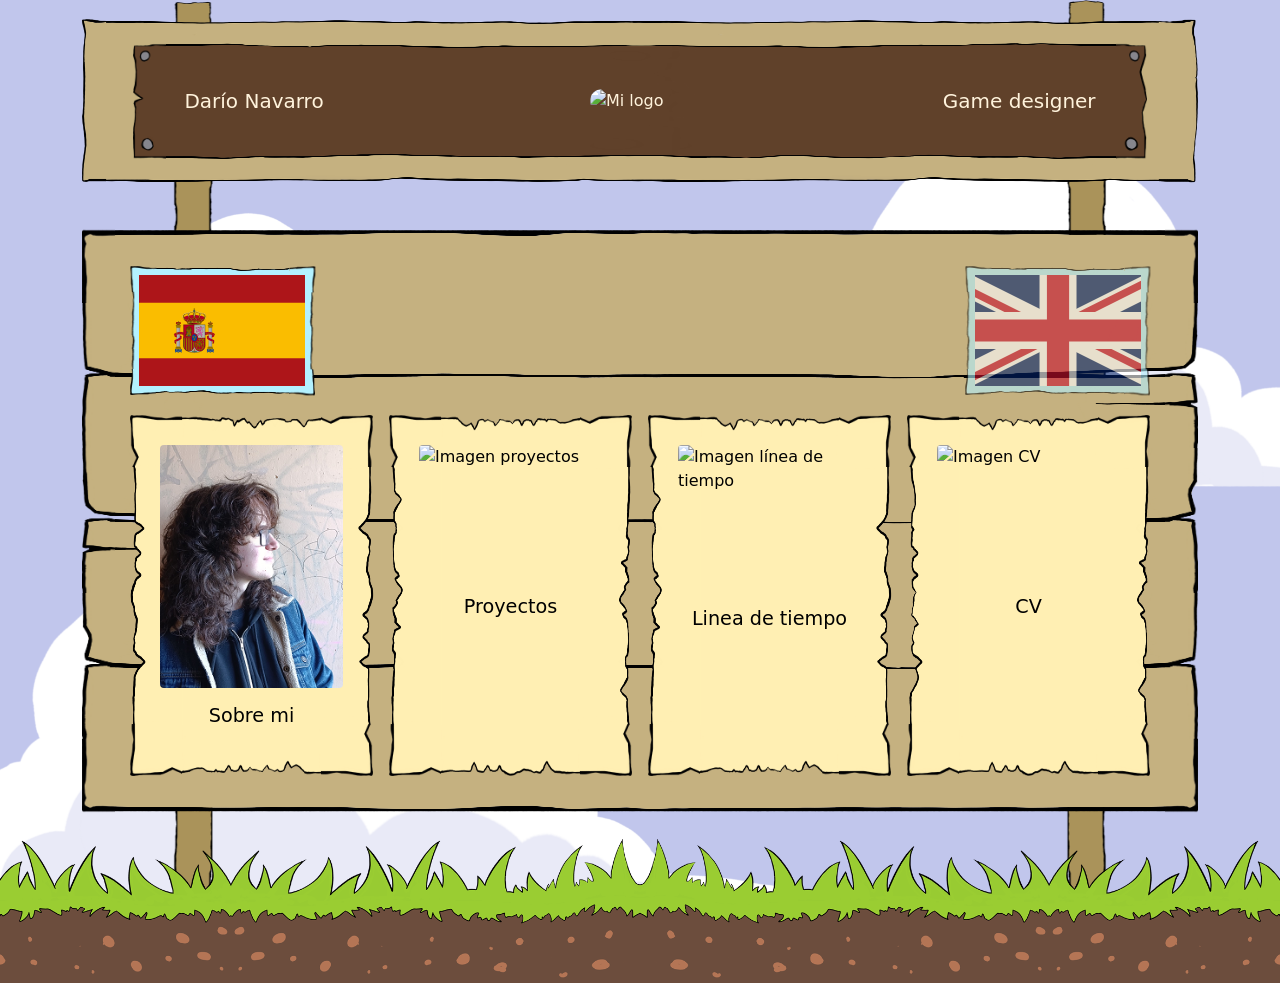
==== commit f27e96a4: "Transiciones entre zonas" ====
--- a/index.html
+++ b/index.html
@@ -11,6 +11,8 @@
         <!-- Mi css -->
         <link rel="stylesheet" href="Css/decoracion-generada.css">  <!-- medidas de las piezas (lo genera media/img/Deco/generar-decoracion.ps1) -->
         <link rel="stylesheet" href="Css/styles.css">
+        <!-- Transición entre páginas (va en el head para que no parpadee) -->
+        <script src="Js/transicion.js"></script>
     </head>
     <body class="container h-md-100">
         <!-- CARTEL de cabecera con nombre, logo, etc.
@@ -58,7 +60,7 @@
 
                 <!-- FOLIO 3 -->
                 <div class="col-12 col-sm-6 col-lg-3">
-                    <a class="pf-card pf-folio" href="HTML/lineatiempo.html">
+                    <a class="pf-card pf-folio" href="HTML/lineatiempo.html" data-transicion="arriba">  <!-- viaje a las estrellas (Js/transicion.js) -->
                         <img class="img-fluid" src="https://picsum.photos/400" alt="Imagen línea de tiempo">
                         <p class="pf-card-text">Linea de tiempo</p>
                     </a>
--- a/Css/styles.css
+++ b/Css/styles.css
@@ -17,12 +17,13 @@
 
     /* ══════════════════════════════════════════════════════════════
        1. FONDO TOTAL · nubes
-       Una imagen que empalma consigo misma arriba/abajo y se repite
-       hacia abajo todo lo que haga falta.
+       Una imagen que empalma consigo misma por los 4 lados y se repite
+       todo lo que haga falta. Es nubes.png + su espejo al lado (la monta
+       media/img/Deco/generar-decoracion.ps1 en Cielo/tiras): así, cuando el
+       cielo se desplaza a los lados en la transición entre páginas, no hay corte.
        ══════════════════════════════════════════════════════════════ */
-    --fondo-img: url("../media/img/Deco/Cielo/nubes.png");  /* ← IMAGEN */
-    --fondo-tamano: 100% auto;     /* ancho alto. "100% auto" = ocupa todo el ancho sin deformarse */
-    --fondo-posicion: top center;
+    --fondo-img: url("../media/img/Deco/Cielo/tiras/nubes.png");  /* ← IMAGEN (nubes + su espejo) */
+    --fondo-tamano: 200vw auto;    /* ancho alto. "200vw" = cada mitad (nubes / espejo) mide una pantalla */
     --fondo-respaldo: rgb(176, 178, 220);  /* color de cielo mientras carga / si falta la imagen */
 
     /* ══════════════════════════════════════════════════════════════
@@ -221,8 +222,12 @@
     background-color: var(--fondo-respaldo);
     background-image: var(--fondo-img);
     background-size: var(--fondo-tamano);
-    background-position: var(--fondo-posicion);
-    background-repeat: repeat-y;
+    background-repeat: repeat;
+    /* Posición = donde lo dejó la última transición entre páginas (--pf-cielo-x/-y, en anchos de
+       pantalla). Lo pone Js/transicion.js; sin él, arriba a la izquierda. */
+    background-position:
+        calc(var(--pf-cielo-x, 0) * 100vw)
+        calc(var(--pf-cielo-y, 0) * 100vw);
 }
 
 /* Bootstrap pinta el <body> de blanco (--bs-body-bg) y tapaba las nubes */
@@ -1239,3 +1244,173 @@
 .pf-idioma-saliendo .pf-idioma-cambia{
     opacity: 0;
 }
+
+/* ============================================================
+   PROYECTOS · cartel del título lo bastante LARGO para que sus palos caigan bien
+   dentro de los tablones de los lados (si no, en pantallas anchas el palo quedaba
+   justo en el borde del tablón y asomaba por fuera).
+   Palos al 20% y 80% del cartel (centrado): su posición es 50% ± 0.3 × ancho, y
+   tienen que quedar --proyecto-palo-dentro dentro del tablón (que mide --proyecto-ancho):
+       ancho ≥ (50vw − ancho del tablón + margen) / 0.3
+   Solo en escritorio (≥ 993px): en tablet y móvil los tablones ya pasan del centro.
+   ============================================================ */
+@media (min-width: 993px){
+    .pf-cartel-proyectos{
+        --proyecto-palo-dentro: 3rem;        /* ← cuánto entra cada palo dentro del tablón */
+        min-width: calc((50vw - var(--proyecto-ancho) + var(--proyecto-palo-dentro)) / 0.3);
+    }
+}
+
+/* ============================================================
+   TRANSICIONES ENTRE PÁGINAS (las mueve Js/transicion.js)
+   · LATERAL (carteles en general): un MURO DE NUBES entra por un lado mientras el contenido
+     se va, tapa toda la pantalla, detrás se cambia de sección y, cuando la nueva ha cargado
+     entera (imágenes, decoración y fondo), se retira por el otro lado: ya estás en la sección.
+     Al ir hacia dentro entra por la DERECHA y se retira por la IZQUIERDA; al volver, al revés.
+   · ESPACIO (línea de tiempo, data-transicion="arriba" / "abajo"): viaje vertical de las
+     nubes a las estrellas. Ease-out sin ease-in: arranca a toda velocidad y frena al
+     llegar. El cielo se oscurece poco a poco y se funde con las estrellas desde arriba.
+   Las capas se pintan con pseudo-elementos (html::before/::after, body::before/::after)
+   que solo existen durante la transición. JS pone su posición en las variables --pf-t-*.
+   ============================================================ */
+:root{
+    /* ← VELOCIDAD de cada efecto (menos = más rápido; sin contar lo que se espera a que cargue):
+         lateral = lo que tarda el muro en tapar + lo que tarda en retirarse (mitad y mitad) */
+    --transicion-lateral-duracion: 1.4s;
+    --transicion-espacio-duracion: 4.4s;
+    --transicion-espera-max: 2s;            /* ← lo más que se espera a que cargue la página nueva */
+    --transicion-barras-fundido: 0.8s;      /* ← fundido con el que aparecen las barras de desplazamiento al llegar */
+
+    /* Muro de nubes (lateral) */
+    --transicion-muro-img: url("../media/img/Deco/Cielo/tiras/muro-nubes.png");
+    --transicion-muro-color: rgb(233, 234, 247);   /* color de dentro de las nubes (tapa mientras se pinta la imagen) */
+    --transicion-muro-nucleo: 0.56;         /* parte opaca del ancho de la imagen (la del script que la genera) */
+
+    /* Parallax: velocidad de cada capa respecto al contenido (0 = quieta, 1 = igual, >1 = más rápida) */
+    --transicion-espacio-estrellas: 0.15;
+    --transicion-espacio-cielo: 0.6;
+    --transicion-espacio-nubes-delante: 2.2;
+    --transicion-espacio-estelas: 0.55;     /* ← intensidad de las estelas de velocidad (0 = sin estelas) */
+    --transicion-espacio-degradado: 1.6;    /* ← alto (en pantallas) del paso de cielo a estrellas: más = más suave */
+    --transicion-espacio-degradado-panel: 1; /* ← alto (en pantallas) del degradado que cuelga bajo la línea de tiempo al llegar */
+    --transicion-espacio-panel-color: rgb(2, 11, 41);   /* ← su color: el de la zona de abajo de las estrellas */
+
+    /* Imágenes y colores (van aparte porque la línea de tiempo cambia --fondo-img y --fondo-respaldo) */
+    --transicion-cielo-img: url("../media/img/Deco/Cielo/tiras/nubes.png");
+    --transicion-nubes-img: url("../media/img/Deco/Cielo/tiras/nubes-sueltas.png");   /* nubes que se cruzan al subir */
+    --transicion-cielo-respaldo: rgb(193, 198, 236);
+    --transicion-estrellas-img: url("../media/img/Deco/Cielo/estrellas-1.png");
+    --transicion-espacio-color: rgb(2, 11, 41);
+}
+
+/* CONTENIDO · se mueve cada hijo directo del <body> por separado: si se moviera el <body>,
+   los elementos fijos (botón de volver...) dejarían de estar fijos y darían un salto */
+.pf-transicion body{
+    pointer-events: none;                    /* no se puede pulsar nada mientras dura */
+}
+.pf-transicion body > *{
+    translate: var(--pf-t-mov, 0 0);
+}
+/* Al moverse, cada hijo apila sus capas por su cuenta: que sigan por delante de los palos.
+   (:where = sin peso: los que ya tienen su z-index, como el suelo o el botón, lo conservan) */
+:where(.pf-transicion body > :not(.pf-palos)){
+    z-index: 1;
+}
+
+/* BARRAS DE DESPLAZAMIENTO · invisibles mientras dura el viaje (aparecen al llegar).
+   Se vuelven transparentes en vez de quitarse: así ocupan lo mismo y nada se mueve al aparecer. */
+@supports not selector(::-webkit-scrollbar){        /* Firefox (en Chrome, scrollbar-color anularía la barra espacial y cambiaría su grosor) */
+    html.pf-transicion,
+    html.pf-transicion *{
+        scrollbar-color: transparent transparent;
+    }
+}
+html.pf-transicion *::-webkit-scrollbar-track,
+html.pf-transicion *::-webkit-scrollbar-thumb,
+html.pf-transicion *::-webkit-scrollbar-corner{
+    background: none;
+    box-shadow: none;
+}
+
+/* CAPAS · html::before/::after van DETRÁS del contenido; body::before/::after, DELANTE */
+.pf-transicion::before,
+.pf-transicion::after,
+.pf-transicion body::before,
+.pf-transicion body::after{
+    content: "";
+    position: fixed;
+    inset: 0;
+    pointer-events: none;
+    background-repeat: repeat;
+}
+.pf-transicion::before,
+.pf-transicion::after{ z-index: -1; }
+.pf-transicion body::before,
+.pf-transicion body::after{ z-index: 90; }
+
+/* --- LATERAL: MURO DE NUBES ---
+   Un muro de nubes (Cielo/tiras/muro-nubes.png: borde esponjoso | núcleo opaco | borde
+   esponjoso) entra por un lado hasta tapar toda la pantalla; detrás se cambia de sección y,
+   cuando la nueva ha cargado entera (fondo incluido), se retira por el otro lado.
+   El núcleo mide justo una pantalla; los bordes quedan fuera mientras tapa.
+   Se mueve con transform (lo hace la tarjeta gráfica: sin repintar, sin tirones).
+   Va en html::after: no es del <body>, así que no se rehace al cambiar de sección. */
+.pf-transicion.pf-lateral::after{
+    inset: auto;
+    top: 0;
+    left: 0;
+    width: var(--pf-t-muro-ancho, 180vw);
+    height: 100vh;
+    z-index: 1000;                                  /* por delante de todo, también del botón de volver */
+    background-image:
+        var(--transicion-muro-img),
+        linear-gradient(var(--transicion-muro-color), var(--transicion-muro-color));   /* (tapa aunque la imagen aún no se haya pintado) */
+    background-size: 100% auto, var(--pf-t-muro-nucleo, 100vw) 100%;
+    background-position: 0 0, var(--pf-t-muro-borde, 40vw) 0;
+    background-repeat: repeat-y, no-repeat;
+    transform: translate3d(var(--pf-t-muro, 100vw), 0, 0);
+    will-change: transform;
+}
+
+/* --- ESPACIO --- */
+html.pf-transicion.pf-vertical.pf-vertical{        /* fondo: las estrellas */
+    background-color: var(--transicion-espacio-color);
+    background-image: var(--transicion-estrellas-img);
+    background-size: auto 150vh;
+    background-repeat: repeat;
+    background-position: var(--pf-t-fondo);
+}
+.pf-vertical::before{                               /* el cielo de nubes, que se oscurece y se desvanece desde arriba */
+    background-image:
+        linear-gradient(var(--pf-t-tinte, transparent), var(--pf-t-tinte, transparent)),
+        var(--transicion-cielo-img);
+    background-size: 100% 100%, 200vw auto;
+    background-repeat: no-repeat, repeat;
+    background-position: 0 0, var(--pf-t-capa1);
+    background-color: var(--transicion-cielo-respaldo);
+    -webkit-mask-image: linear-gradient(to bottom, transparent var(--pf-t-mascara-0, -100%), black var(--pf-t-mascara-1, 0%));
+            mask-image: linear-gradient(to bottom, transparent var(--pf-t-mascara-0, -100%), black var(--pf-t-mascara-1, 0%));
+}
+.pf-vertical::after{                                /* degradado que cuelga del borde de abajo de la línea de tiempo */
+    background-image: linear-gradient(to bottom,
+        var(--transicion-espacio-panel-color) 0,
+        var(--transicion-espacio-panel-color) var(--pf-t-panel-borde, 0px),
+        transparent calc(var(--pf-t-panel-borde, 0px) + var(--transicion-espacio-degradado-panel) * 100vh));
+    background-repeat: no-repeat;
+    opacity: var(--pf-t-panel-alfa, 0);
+}
+.pf-vertical body::before{                          /* estelas de velocidad */
+    --_estela: rgb(255 255 255 / var(--pf-t-estelas, 0));
+    background-image:
+        radial-gradient(1.5px 9vh at 50% 50%, var(--_estela), transparent),
+        radial-gradient(2px 14vh at 30% 20%, var(--_estela), transparent),
+        radial-gradient(1.5px 6vh at 70% 80%, var(--_estela), transparent);
+    background-size: 137px 53vh, 211px 71vh, 89px 37vh;
+    background-position: var(--pf-t-capa3);
+}
+.pf-vertical body::after{                           /* nubes grandes que se cruzan al subir (o al bajar) */
+    background-image: var(--transicion-nubes-img);
+    background-size: 260vw auto;
+    background-position: var(--pf-t-capa2);
+    opacity: var(--pf-t-op2, 0);
+}
